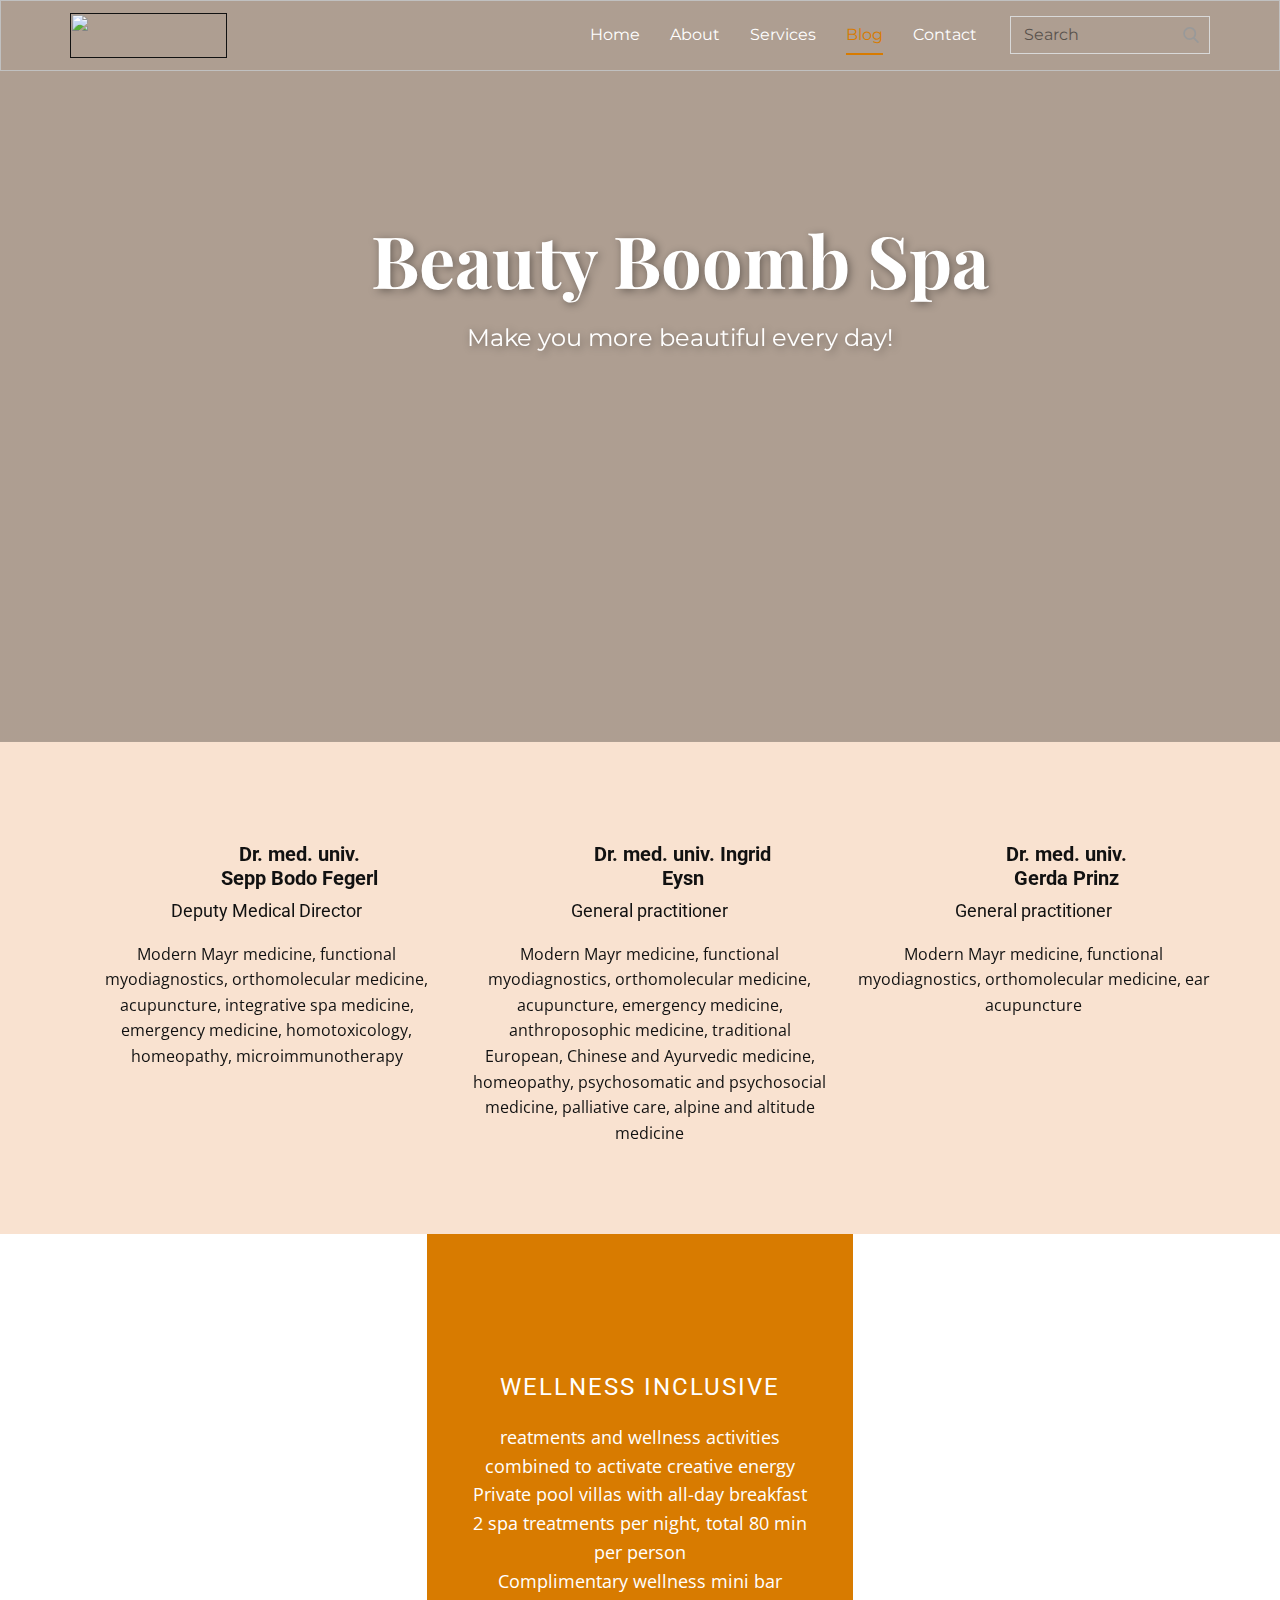
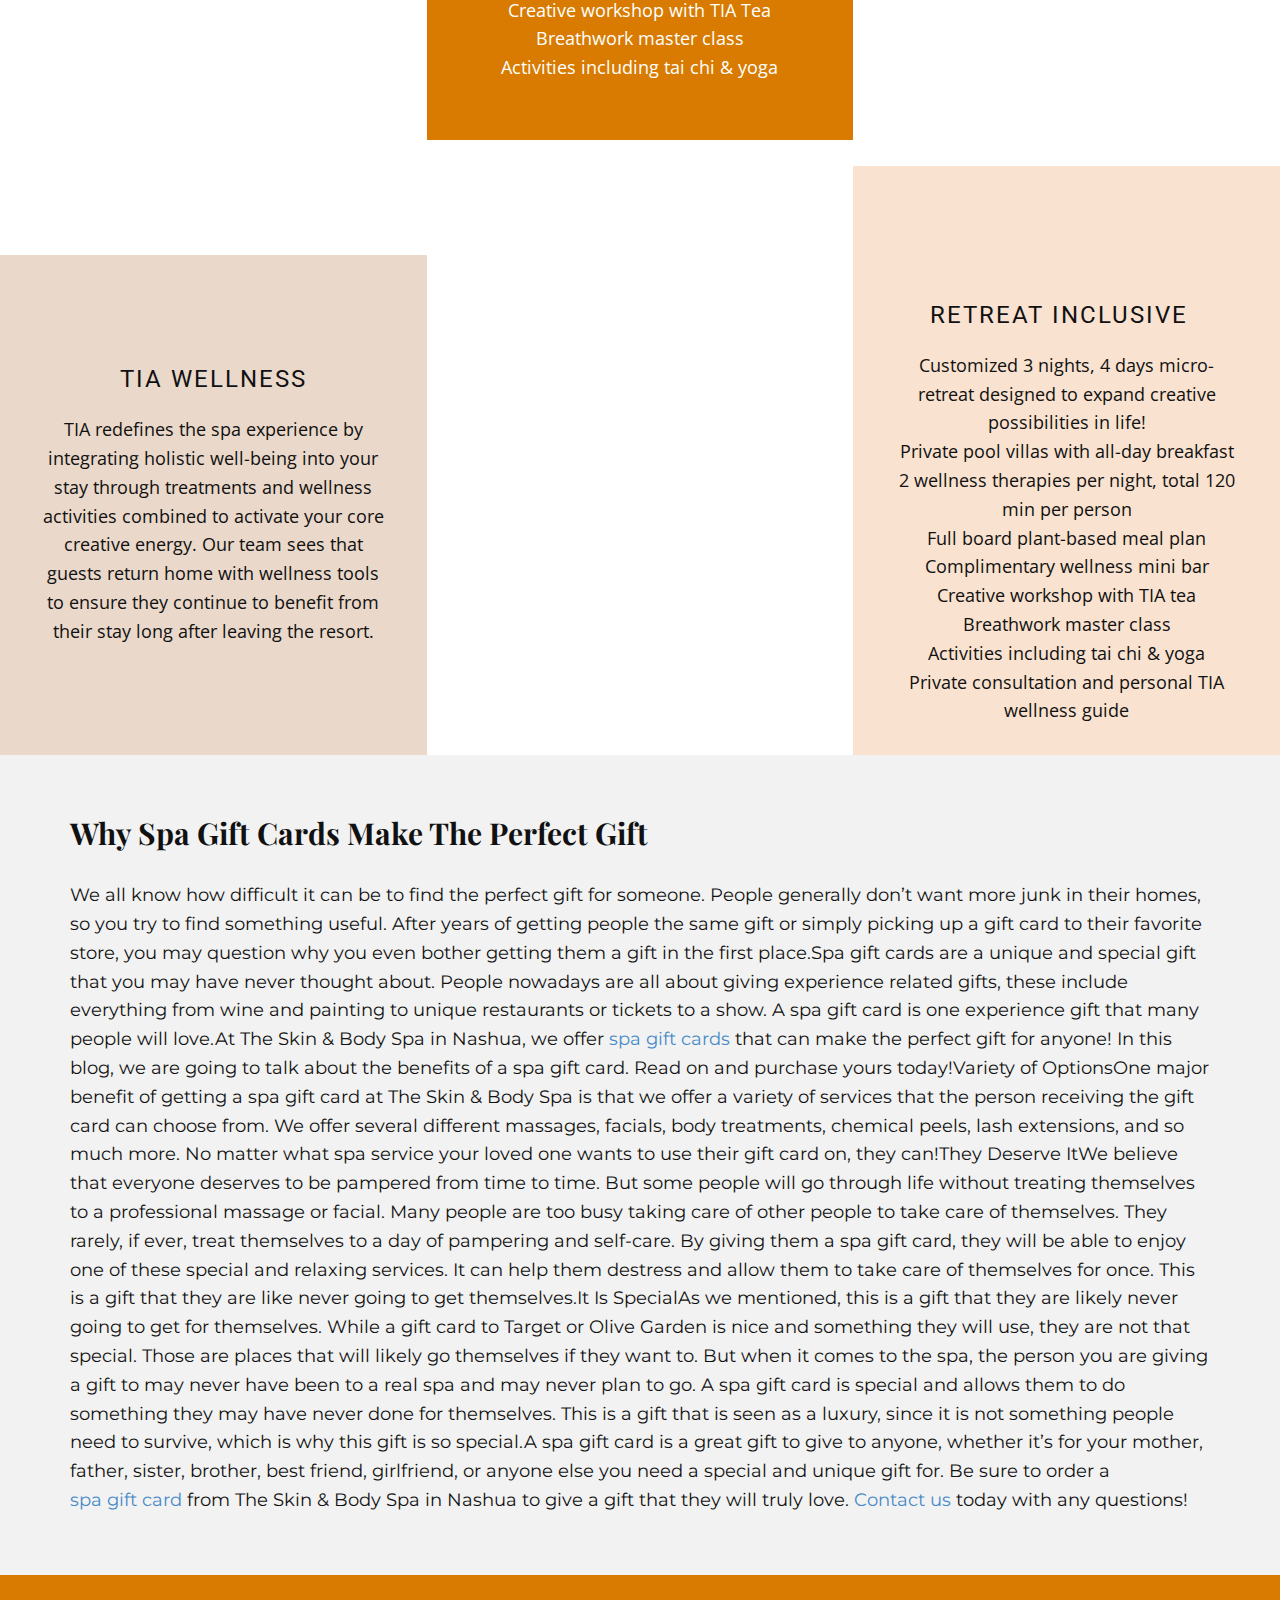
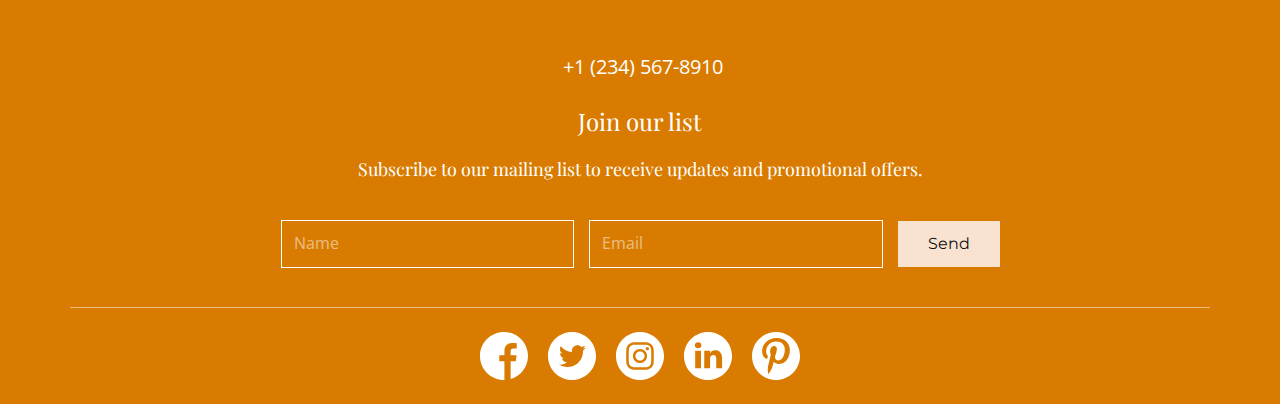
==== Blog.html @ a3a607a1 "Add files via upload" ====
<!DOCTYPE html>
<html style="font-size: 16px;">
  <head>
    <meta name="viewport" content="width=device-width, initial-scale=1.0">
    <meta charset="utf-8">
    <meta name="keywords" content="Beauty Boomb Spa, Let's Connect">
    <meta name="description" content="">
    <meta name="page_type" content="np-template-header-footer-from-plugin">
    <title>Blog</title>
    <link rel="stylesheet" href="nicepage.css" media="screen">
<link rel="stylesheet" href="Blog.css" media="screen">
    <script class="u-script" type="text/javascript" src="jquery.js" defer=""></script>
    <script class="u-script" type="text/javascript" src="nicepage.js" defer=""></script>
    <meta name="generator" content="Nicepage 3.28.7">
    <link id="u-theme-google-font" rel="stylesheet" href="https://fonts.googleapis.com/css?family=Roboto:100,100i,300,300i,400,400i,500,500i,700,700i,900,900i|Open+Sans:300,300i,400,400i,600,600i,700,700i,800,800i">
    <link id="u-page-google-font" rel="stylesheet" href="https://fonts.googleapis.com/css?family=Playfair+Display:400,400i,500,500i,600,600i,700,700i,800,800i,900,900i|Montserrat:100,100i,200,200i,300,300i,400,400i,500,500i,600,600i,700,700i,800,800i,900,900i">
    
    
    
    
    
    <script type="application/ld+json">{
		"@context": "http://schema.org",
		"@type": "Organization",
		"name": "",
		"logo": "images/dd22.png",
		"sameAs": [
				"https://facebook.com",
				"https://twitter.com/name",
				"https://instagram.com/name",
				"https://linkedin.com/name",
				"https://pinterest.com/name"
		]
}</script>
    <meta name="theme-color" content="#478ac9">
    <meta name="twitter:site" content="@">
    <meta name="twitter:card" content="summary_large_image">
    <meta name="twitter:title" content="Blog">
    <meta name="twitter:description" content="">
    <meta property="og:title" content="Blog">
    <meta property="og:type" content="website">
  </head>
  <body class="u-body u-overlap"><header class="u-align-center-xs u-border-1 u-border-grey-25 u-clearfix u-header u-header" id="sec-74ef"><div class="u-clearfix u-sheet u-sheet-1">
        <a href="" class="u-image u-logo u-image-1" data-image-width="1600" data-image-height="476">
          <img src="images/dd22.png" class="u-logo-image u-logo-image-1">
        </a>
        <form action="#" method="get" class="u-border-1 u-border-grey-15 u-search u-search-right u-search-1">
          <button class="u-search-button" type="submit">
            <span class="u-search-icon u-spacing-10 u-text-grey-40">
              <svg class="u-svg-link" preserveAspectRatio="xMidYMin slice" viewBox="0 0 56.966 56.966" style=""><use xmlns:xlink="http://www.w3.org/1999/xlink" xlink:href="#svg-b04b"></use></svg>
              <svg xmlns="http://www.w3.org/2000/svg" xmlns:xlink="http://www.w3.org/1999/xlink" version="1.1" id="svg-b04b" x="0px" y="0px" viewBox="0 0 56.966 56.966" style="enable-background:new 0 0 56.966 56.966;" xml:space="preserve" class="u-svg-content"><path d="M55.146,51.887L41.588,37.786c3.486-4.144,5.396-9.358,5.396-14.786c0-12.682-10.318-23-23-23s-23,10.318-23,23  s10.318,23,23,23c4.761,0,9.298-1.436,13.177-4.162l13.661,14.208c0.571,0.593,1.339,0.92,2.162,0.92  c0.779,0,1.518-0.297,2.079-0.837C56.255,54.982,56.293,53.08,55.146,51.887z M23.984,6c9.374,0,17,7.626,17,17s-7.626,17-17,17  s-17-7.626-17-17S14.61,6,23.984,6z"></path><g></g><g></g><g></g><g></g><g></g><g></g><g></g><g></g><g></g><g></g><g></g><g></g><g></g><g></g><g></g></svg>
            </span>
          </button>
          <input class="u-custom-font u-font-montserrat u-search-input" type="search" name="search" value="" placeholder="Search">
        </form>
        <nav class="u-align-left u-menu u-menu-dropdown u-nav-spacing-25 u-offcanvas u-menu-1">
          <div class="menu-collapse u-custom-font u-font-montserrat">
            <a class="u-button-style u-nav-link" href="#" style="padding: 4px 0px; font-size: calc(1em + 8px);">
              <svg class="u-svg-link" preserveAspectRatio="xMidYMin slice" viewBox="0 0 302 302" style=""><use xmlns:xlink="http://www.w3.org/1999/xlink" xlink:href="#svg-7b92"></use></svg>
              <svg xmlns="http://www.w3.org/2000/svg" xmlns:xlink="http://www.w3.org/1999/xlink" version="1.1" id="svg-7b92" x="0px" y="0px" viewBox="0 0 302 302" style="enable-background:new 0 0 302 302;" xml:space="preserve" class="u-svg-content"><g><rect y="36" width="302" height="30"></rect><rect y="236" width="302" height="30"></rect><rect y="136" width="302" height="30"></rect>
</g><g></g><g></g><g></g><g></g><g></g><g></g><g></g><g></g><g></g><g></g><g></g><g></g><g></g><g></g><g></g></svg>
            </a>
          </div>
          <div class="u-custom-menu u-nav-container">
            <ul class="u-custom-font u-font-montserrat u-nav u-spacing-30 u-unstyled u-nav-1"><li class="u-nav-item"><a class="u-border-2 u-border-active-custom-color-4 u-border-hover-custom-color-4 u-border-no-left u-border-no-right u-border-no-top u-button-style u-nav-link u-text-active-custom-color-4 u-text-body-alt-color u-text-hover-custom-color-2" href="Page-1.html" style="padding: 10px 0px;">Home</a>
</li><li class="u-nav-item"><a class="u-border-2 u-border-active-custom-color-4 u-border-hover-custom-color-4 u-border-no-left u-border-no-right u-border-no-top u-button-style u-nav-link u-text-active-custom-color-4 u-text-body-alt-color u-text-hover-custom-color-2" href="About.html" style="padding: 10px 0px;">About</a>
</li><li class="u-nav-item"><a class="u-border-2 u-border-active-custom-color-4 u-border-hover-custom-color-4 u-border-no-left u-border-no-right u-border-no-top u-button-style u-nav-link u-text-active-custom-color-4 u-text-body-alt-color u-text-hover-custom-color-2" style="padding: 10px 0px;">Services</a><div class="u-nav-popup"><ul class="u-h-spacing-20 u-nav u-unstyled u-v-spacing-10 u-nav-2"><li class="u-nav-item"><a class="u-button-style u-nav-link u-white" href="Facial-care.html">Facial Care</a>
</li><li class="u-nav-item"><a class="u-button-style u-nav-link u-white" href="Body-treatment.html">Body Care</a>
</li></ul>
</div>
</li><li class="u-nav-item"><a class="u-border-2 u-border-active-custom-color-4 u-border-hover-custom-color-4 u-border-no-left u-border-no-right u-border-no-top u-button-style u-nav-link u-text-active-custom-color-4 u-text-body-alt-color u-text-hover-custom-color-2" href="Blog.html" style="padding: 10px 0px;">Blog</a>
</li><li class="u-nav-item"><a class="u-border-2 u-border-active-custom-color-4 u-border-hover-custom-color-4 u-border-no-left u-border-no-right u-border-no-top u-button-style u-nav-link u-text-active-custom-color-4 u-text-body-alt-color u-text-hover-custom-color-2" href="Contact.html"style="padding: 10px 0px;">Contact</a>
</li></ul>
          </div>
          <div class="u-custom-menu u-nav-container-collapse">
            <div class="u-align-center u-black u-container-style u-inner-container-layout u-opacity u-opacity-95 u-sidenav">
              <div class="u-inner-container-layout u-sidenav-overflow">
                <div class="u-menu-close"></div>
                <ul class="u-align-center u-nav u-popupmenu-items u-unstyled u-nav-3"><li class="u-nav-item"><a class="u-button-style u-nav-link" href="Page-1.html" style="padding: 10px 0px;">Home</a>
</li><li class="u-nav-item"><a class="u-button-style u-nav-link" href="About.html" style="padding: 10px 0px;">About</a>
</li><li class="u-nav-item"><a class="u-button-style u-nav-link" style="padding: 10px 0px;">Services</a><div class="u-nav-popup"><ul class="u-h-spacing-20 u-nav u-unstyled u-v-spacing-10 u-nav-4"><li class="u-nav-item"><a class="u-button-style u-nav-link" href="Facial-care.html">Facial Care</a>
</li><li class="u-nav-item"><a class="u-button-style u-nav-link" href="Body-treatment.html">Body Care</a>
</li></ul>
</div>
</li><li class="u-nav-item"><a class="u-button-style u-nav-link" href="Blog.html" style="padding: 10px 0px;">Blog</a>
</li><li class="u-nav-item"><a class="u-button-style u-nav-link" style="padding: 10px 0px;">Contact</a>
</li></ul>
              </div>
            </div>
            <div class="u-black u-menu-overlay u-opacity u-opacity-70"></div>
          </div>
        </nav>
      </div></header>
    <section class="u-align-left u-clearfix u-custom-color-5 u-section-1" id="carousel_87ab">
      <div class="u-container-style u-expanded-width u-group u-image u-shading u-image-1" data-image-width="1600" data-image-height="1067">
        <div class="u-container-layout u-valign-middle-md u-container-layout-1">
          <h2 class="u-align-center u-custom-font u-font-playfair-display u-text u-text-default u-text-1" data-animation-name="fadeIn" data-animation-duration="1000" data-animation-delay="0" data-animation-direction="Down"> Beauty Boomb Spa</h2>
          <p class="u-align-center u-custom-font u-font-montserrat u-text u-text-default-lg u-text-default-md u-text-default-xl u-text-2" data-animation-name="fadeIn" data-animation-duration="1000" data-animation-delay="0"> Make you more beautiful every day!</p>
          <div class="u-list u-list-1">
            <div class="u-repeater u-repeater-1">
              <div class="u-align-center u-container-style u-custom-item u-list-item u-repeater-item u-shape-rectangle u-list-item-1" data-animation-name="fadeIn" data-animation-duration="1000" data-animation-delay="0" data-animation-direction="Down">
                <div class="u-container-layout u-similar-container u-container-layout-2">
                  <div alt="" class="u-image u-image-circle u-image-2" data-image-width="480" data-image-height="480"></div>
                  <h5 class="u-text u-text-body-color u-text-3"> Dr. med. univ.<br>Sepp Bodo Fegerl
                  </h5>
                  <h6 class="u-text u-text-body-color u-text-default u-text-4"> Deputy Medical Director</h6>
                  <p class="u-text u-text-body-color u-text-default-lg u-text-default-md u-text-default-xl u-text-5"> Modern Mayr medicine, functional myodiagnostics, orthomolecular medicine, acupuncture, integrative spa medicine, emergency medicine, homotoxicology, homeopathy, microimmunotherapy</p>
                </div>
              </div>
              <div class="u-align-center u-container-style u-custom-item u-list-item u-repeater-item u-list-item-2" data-animation-name="fadeIn" data-animation-duration="1000" data-animation-delay="0" data-animation-direction="Down">
                <div class="u-container-layout u-similar-container u-container-layout-3">
                  <div alt="" class="u-image u-image-circle u-image-3" data-image-width="480" data-image-height="480"></div>
                  <h5 class="u-text u-text-body-color u-text-6"> Dr. med. univ. Ingrid Eysn</h5>
                  <h6 class="u-text u-text-body-color u-text-default u-text-7"> General practitioner</h6>
                  <p class="u-text u-text-body-color u-text-default-lg u-text-default-md u-text-default-xl u-text-8"> Modern Mayr medicine, functional myodiagnostics, orthomolecular medicine, acupuncture, emergency medicine, anthroposophic medicine, traditional European, Chinese and Ayurvedic medicine, homeopathy, psychosomatic and psychosocial medicine, palliative care, alpine and altitude medicine</p>
                </div>
              </div>
              <div class="u-align-center u-container-style u-custom-item u-list-item u-repeater-item u-list-item-3" data-animation-name="fadeIn" data-animation-duration="1000" data-animation-delay="0" data-animation-direction="Down">
                <div class="u-container-layout u-similar-container u-container-layout-4">
                  <div alt="" class="u-image u-image-circle u-image-4" data-image-width="720" data-image-height="1080"></div>
                  <h5 class="u-text u-text-body-color u-text-9"> Dr.&nbsp;med.&nbsp;univ.<br>Gerda Prinz
                  </h5>
                  <h6 class="u-text u-text-body-color u-text-default u-text-10"> General practitioner</h6>
                  <p class="u-text u-text-body-color u-text-default-lg u-text-default-md u-text-default-xl u-text-11"> Modern Mayr medicine, functional myodiagnostics, orthomolecular medicine, ear acupuncture</p>
                </div>
              </div>
            </div>
          </div>
        </div>
      </div>
    </section>
    <section class="u-align-center u-clearfix u-valign-middle u-section-2" id="carousel_fb6f">
      <div class="u-clearfix u-expanded-width u-gutter-0 u-layout-wrap u-layout-wrap-1">
        <div class="u-gutter-0 u-layout">
          <div class="u-layout-row">
            <div class="u-size-20 u-size-30-md">
              <div class="u-layout-col">
                <div class="u-container-style u-image u-layout-cell u-left-cell u-size-20 u-image-1" data-image-width="1067" data-image-height="1600" data-animation-name="fadeIn" data-animation-duration="1000" data-animation-delay="0" data-animation-direction="">
                  <div class="u-container-layout u-valign-bottom u-container-layout-1"></div>
                </div>
                <div class="u-align-center u-container-style u-custom-color-2 u-layout-cell u-left-cell u-size-40 u-layout-cell-2">
                  <div class="u-container-layout u-valign-middle u-container-layout-2">
                    <h4 class="u-text u-text-default u-text-1"> TIA WELLNESS</h4>
                    <p class="u-text u-text-2"> TIA redefines the spa experience by integrating holistic well-being into your stay through treatments and wellness activities combined to activate your core creative energy. Our team sees that guests return home with wellness tools to ensure they continue to benefit from their stay long after leaving the resort.</p>
                  </div>
                </div>
              </div>
            </div>
            <div class="u-size-20 u-size-30-md">
              <div class="u-layout-col">
                <div class="u-align-center u-container-style u-custom-color-4 u-layout-cell u-size-40 u-layout-cell-3">
                  <div class="u-container-layout u-container-layout-3">
                    <h4 class="u-text u-text-default u-text-3"> WELLNESS INCLUSIVE</h4>
                    <p class="u-text u-text-4"> reatments and wellness activities combined to activate creative energy<br>Private pool villas with all-day breakfast<br>2 spa treatments per night, total 80 min per person<br>Complimentary wellness mini bar<br>Creative workshop with TIA Tea<br>Breathwork master class<br>Activities including tai chi &amp; yoga
                    </p>
                  </div>
                </div>
                <div class="u-container-style u-image u-layout-cell u-size-20 u-image-2" data-image-width="1067" data-image-height="1600" data-animation-name="fadeIn" data-animation-duration="1000" data-animation-delay="0">
                  <div class="u-container-layout u-container-layout-4"></div>
                </div>
              </div>
            </div>
            <div class="u-size-20 u-size-60-md">
              <div class="u-layout-col">
                <div class="u-container-style u-image u-layout-cell u-right-cell u-size-20 u-image-3" data-image-width="1067" data-image-height="1600" data-animation-name="fadeIn" data-animation-duration="1000" data-animation-delay="0">
                  <div class="u-container-layout u-container-layout-5"></div>
                </div>
                <div class="u-align-center u-container-style u-custom-color-5 u-layout-cell u-right-cell u-size-40 u-layout-cell-6">
                  <div class="u-container-layout u-container-layout-6">
                    <h4 class="u-text u-text-default u-text-5"> RETREAT INCLUSIVE</h4>
                    <p class="u-text u-text-6"> Customized 3 nights, 4 days micro-retreat designed to expand creative possibilities in life!<br>Private pool villas with all-day breakfast<br>2 wellness therapies per night, total 120 min per person<br>Full board plant-based meal plan<br>Complimentary wellness mini bar<br>Creative workshop with TIA tea<br>Breathwork master class<br>Activities including tai chi &amp; yoga<br>Private consultation and personal TIA wellness guide
                    </p>
                  </div>
                </div>
              </div>
            </div>
          </div>
        </div>
      </div>
    </section>
    <section class="u-clearfix u-grey-5 u-section-3" id="sec-038e">
      <div class="u-clearfix u-sheet u-sheet-1">
        <h3 class="u-custom-font u-font-playfair-display u-text u-text-1"> Why Spa Gift Cards Make The Perfect Gift</h3>
        <p class="u-custom-font u-font-montserrat u-text u-text-2"> We all know how difficult it can be to find the perfect gift for someone. People generally don’t want more junk in their homes, so you try to find something useful. After years of getting people the same gift or simply picking up a gift card to their favorite store, you may question why you even bother getting them a gift in the first place.Spa gift cards are a unique and special gift that you may have never thought about. People nowadays are all about giving experience related gifts, these include everything from wine and painting to unique restaurants or tickets to a show. A spa gift card is one experience gift that many people will love.At The Skin &amp; Body Spa in Nashua, we offer&nbsp;<a href="https://www.theskinandbodyspa.com/spa-gift-cards/" class="u-active-none u-border-none u-btn u-button-style u-hover-none u-none u-text-palette-1-base u-btn-1">spa gift cards</a>&nbsp;that can make the perfect gift for anyone! In this blog, we are going to talk about the benefits of a spa gift card. Read on and purchase yours today!Variety of OptionsOne major benefit of getting a spa gift card at The Skin &amp; Body Spa is that we offer a variety of services that the person receiving the gift card can choose from. We offer several different massages, facials, body treatments, chemical peels, lash extensions, and so much more. No matter what spa service your loved one wants to use their gift card on, they can!They Deserve ItWe believe that everyone deserves to be pampered from time to time. But some people will go through life without treating themselves to a professional massage or facial. Many people are too busy taking care of other people to take care of themselves. They rarely, if ever, treat themselves to a day of pampering and self-care. By giving them a spa gift card, they will be able to enjoy one of these special and relaxing services. It can help them destress and allow them to take care of themselves for once. This is a gift that they are like never going to get themselves.It Is SpecialAs we mentioned, this is a gift that they are likely never going to get for themselves. While a gift card to Target or Olive Garden is nice and something they will use, they are not that special. Those are places that will likely go themselves if they want to. But when it comes to the spa, the person you are giving a gift to may never have been to a real spa and may never plan to go. A spa gift card is special and allows them to do something they may have never done for themselves. This is a gift that is seen as a luxury, since it is not something people need to survive, which is why this gift is so special.A spa gift card is a great gift to give to anyone, whether it’s for your mother, father, sister, brother, best friend, girlfriend, or anyone else you need a special and unique gift for. Be sure to order a&nbsp;<a href="https://www.theskinandbodyspa.com/spa-gift-cards/" class="u-active-none u-border-none u-btn u-button-style u-hover-none u-none u-text-palette-1-base u-btn-2">spa gift card</a>&nbsp;from The Skin &amp; Body Spa in Nashua to give a gift that they will truly love.&nbsp;<a href="https://www.theskinandbodyspa.com/contact/" class="u-active-none u-border-none u-btn u-button-style u-hover-none u-none u-text-palette-1-base u-btn-3">Contact us</a>&nbsp;today with any questions!
        </p>
      </div>
    </section>
    
    
    <footer class="u-clearfix u-custom-color-4 u-footer" id="sec-5eff"><div class="u-clearfix u-sheet u-sheet-1">
        <a href="" class="u-active-none u-btn u-btn-rectangle u-button-style u-hover-none u-none u-radius-0 u-text-body-alt-color u-btn-1"> &nbsp;+1 (234) 567-8910</a>
        <h4 class="u-custom-font u-font-playfair-display u-text u-text-default u-text-1">Join our list</h4>
        <h6 class="u-custom-font u-font-playfair-display u-text u-text-default u-text-2"> Subscribe to our mailing list to receive updates and promotional offers.</h6>
        <div class="u-form u-form-1">
          <form action="#" method="POST" class="u-clearfix u-form-horizontal u-form-spacing-15 u-inner-form" style="padding: 15px" source="custom">
            <div class="u-form-group u-form-name">
              <label for="name-558c" class="u-form-control-hidden u-label">Name</label>
              <input type="text" placeholder="Name" id="name-558c" name="name" class="u-border-1 u-border-white u-input u-input-rectangle" required="">
            </div>
            <div class="u-form-email u-form-group">
              <label for="email-558c" class="u-form-control-hidden u-label">Email</label>
              <input type="email" placeholder="Email" id="email-558c" name="email" class="u-border-1 u-border-white u-input u-input-rectangle" required="">
            </div>
            <div class="u-form-group u-form-submit">
              <a href="#" class="u-border-none u-btn u-btn-submit u-button-style u-custom-color-5 u-custom-font u-font-montserrat u-hover-white u-btn-2">Send</a>
              <input type="submit" value="submit" class="u-form-control-hidden">
            </div>
            <div class="u-form-send-message u-form-send-success">Thank you! Your message has been sent.</div>
            <div class="u-form-send-error u-form-send-message">Unable to send your message. Please fix errors then try again.</div>
            <input type="hidden" value="" name="recaptchaResponse">
          </form>
        </div>
        <div class="u-border-1 u-border-white u-expanded-width u-line u-line-horizontal u-opacity u-opacity-50 u-line-1"></div>
        <div class="u-social-icons u-spacing-20 u-social-icons-1">
          <a class="u-social-url" title="facebook" target="_blank" href="https://facebook.com"><span class="u-icon u-social-facebook u-social-icon u-text-white"><svg class="u-svg-link" preserveAspectRatio="xMidYMin slice" viewBox="0 0 512 512" style=""><use xmlns:xlink="http://www.w3.org/1999/xlink" xlink:href="#svg-5e9f"></use></svg><svg class="u-svg-content" viewBox="0 0 512 512" id="svg-5e9f"><path d="m512 256c0-141.4-114.6-256-256-256s-256 114.6-256 256 114.6 256 256 256c1.5 0 3 0 4.5-.1v-199.2h-55v-64.1h55v-47.2c0-54.7 33.4-84.5 82.2-84.5 23.4 0 43.5 1.7 49.3 2.5v57.2h-33.6c-26.5 0-31.7 12.6-31.7 31.1v40.8h63.5l-8.3 64.1h-55.2v189.5c107-30.7 185.3-129.2 185.3-246.1z"></path></svg></span>
          </a>
          <a class="u-social-url" title="twitter" target="_blank" href="https://twitter.com/name"><span class="u-icon u-social-icon u-social-twitter u-text-white"><svg class="u-svg-link" preserveAspectRatio="xMidYMin slice" viewBox="0 0 512 512" style=""><use xmlns:xlink="http://www.w3.org/1999/xlink" xlink:href="#svg-9173"></use></svg><svg class="u-svg-content" viewBox="0 0 512 512" id="svg-9173"><path d="m256 0c-141.363281 0-256 114.636719-256 256s114.636719 256 256 256 256-114.636719 256-256-114.636719-256-256-256zm116.886719 199.601562c.113281 2.519532.167969 5.050782.167969 7.59375 0 77.644532-59.101563 167.179688-167.183594 167.183594h.003906-.003906c-33.183594 0-64.0625-9.726562-90.066406-26.394531 4.597656.542969 9.277343.8125 14.015624.8125 27.53125 0 52.867188-9.390625 72.980469-25.152344-25.722656-.476562-47.410156-17.464843-54.894531-40.8125 3.582031.6875 7.265625 1.0625 11.042969 1.0625 5.363281 0 10.558593-.722656 15.496093-2.070312-26.886718-5.382813-47.140624-29.144531-47.140624-57.597657 0-.265624 0-.503906.007812-.75 7.917969 4.402344 16.972656 7.050782 26.613281 7.347657-15.777343-10.527344-26.148437-28.523438-26.148437-48.910157 0-10.765624 2.910156-20.851562 7.957031-29.535156 28.976563 35.554688 72.28125 58.9375 121.117187 61.394532-1.007812-4.304688-1.527343-8.789063-1.527343-13.398438 0-32.4375 26.316406-58.753906 58.765625-58.753906 16.902344 0 32.167968 7.144531 42.890625 18.566406 13.386719-2.640625 25.957031-7.53125 37.3125-14.261719-4.394531 13.714844-13.707031 25.222657-25.839844 32.5 11.886719-1.421875 23.214844-4.574219 33.742187-9.253906-7.863281 11.785156-17.835937 22.136719-29.308593 30.429687zm0 0"></path></svg></span>
          </a>
          <a class="u-social-url" title="instagram" target="_blank" href="https://instagram.com/name"><span class="u-icon u-social-icon u-social-instagram u-text-white"><svg class="u-svg-link" preserveAspectRatio="xMidYMin slice" viewBox="0 0 512 512" style=""><use xmlns:xlink="http://www.w3.org/1999/xlink" xlink:href="#svg-ddc9"></use></svg><svg class="u-svg-content" viewBox="0 0 512 512" id="svg-ddc9"><path d="m305 256c0 27.0625-21.9375 49-49 49s-49-21.9375-49-49 21.9375-49 49-49 49 21.9375 49 49zm0 0"></path><path d="m370.59375 169.304688c-2.355469-6.382813-6.113281-12.160157-10.996094-16.902344-4.742187-4.882813-10.515625-8.640625-16.902344-10.996094-5.179687-2.011719-12.960937-4.40625-27.292968-5.058594-15.503906-.707031-20.152344-.859375-59.402344-.859375-39.253906 0-43.902344.148438-59.402344.855469-14.332031.65625-22.117187 3.050781-27.292968 5.0625-6.386719 2.355469-12.164063 6.113281-16.902344 10.996094-4.882813 4.742187-8.640625 10.515625-11 16.902344-2.011719 5.179687-4.40625 12.964843-5.058594 27.296874-.707031 15.5-.859375 20.148438-.859375 59.402344 0 39.25.152344 43.898438.859375 59.402344.652344 14.332031 3.046875 22.113281 5.058594 27.292969 2.359375 6.386719 6.113281 12.160156 10.996094 16.902343 4.742187 4.882813 10.515624 8.640626 16.902343 10.996094 5.179688 2.015625 12.964844 4.410156 27.296875 5.0625 15.5.707032 20.144532.855469 59.398438.855469 39.257812 0 43.90625-.148437 59.402344-.855469 14.332031-.652344 22.117187-3.046875 27.296874-5.0625 12.820313-4.945312 22.953126-15.078125 27.898438-27.898437 2.011719-5.179688 4.40625-12.960938 5.0625-27.292969.707031-15.503906.855469-20.152344.855469-59.402344 0-39.253906-.148438-43.902344-.855469-59.402344-.652344-14.332031-3.046875-22.117187-5.0625-27.296874zm-114.59375 162.179687c-41.691406 0-75.488281-33.792969-75.488281-75.484375s33.796875-75.484375 75.488281-75.484375c41.6875 0 75.484375 33.792969 75.484375 75.484375s-33.796875 75.484375-75.484375 75.484375zm78.46875-136.3125c-9.742188 0-17.640625-7.898437-17.640625-17.640625s7.898437-17.640625 17.640625-17.640625 17.640625 7.898437 17.640625 17.640625c-.003906 9.742188-7.898437 17.640625-17.640625 17.640625zm0 0"></path><path d="m256 0c-141.363281 0-256 114.636719-256 256s114.636719 256 256 256 256-114.636719 256-256-114.636719-256-256-256zm146.113281 316.605469c-.710937 15.648437-3.199219 26.332031-6.832031 35.683593-7.636719 19.746094-23.246094 35.355469-42.992188 42.992188-9.347656 3.632812-20.035156 6.117188-35.679687 6.832031-15.675781.714844-20.683594.886719-60.605469.886719-39.925781 0-44.929687-.171875-60.609375-.886719-15.644531-.714843-26.332031-3.199219-35.679687-6.832031-9.8125-3.691406-18.695313-9.476562-26.039063-16.957031-7.476562-7.339844-13.261719-16.226563-16.953125-26.035157-3.632812-9.347656-6.121094-20.035156-6.832031-35.679687-.722656-15.679687-.890625-20.6875-.890625-60.609375s.167969-44.929688.886719-60.605469c.710937-15.648437 3.195312-26.332031 6.828125-35.683593 3.691406-9.808594 9.480468-18.695313 16.960937-26.035157 7.339844-7.480469 16.226563-13.265625 26.035157-16.957031 9.351562-3.632812 20.035156-6.117188 35.683593-6.832031 15.675781-.714844 20.683594-.886719 60.605469-.886719s44.929688.171875 60.605469.890625c15.648437.710937 26.332031 3.195313 35.683593 6.824219 9.808594 3.691406 18.695313 9.480468 26.039063 16.960937 7.476563 7.34375 13.265625 16.226563 16.953125 26.035157 3.636719 9.351562 6.121094 20.035156 6.835938 35.683593.714843 15.675781.882812 20.683594.882812 60.605469s-.167969 44.929688-.886719 60.605469zm0 0"></path></svg></span>
          </a>
          <a class="u-social-url" target="_blank" title="linkedin" href="https://linkedin.com/name"><span class="u-icon u-social-custom u-social-icon u-text-white u-icon-4"><svg class="u-svg-link" preserveAspectRatio="xMidYMin slice" viewBox="0 0 512 512" style=""><use xmlns:xlink="http://www.w3.org/1999/xlink" xlink:href="#svg-2804"></use></svg><svg class="u-svg-content" viewBox="0 0 512 512" id="svg-2804"><path d="m256 0c-141.363281 0-256 114.636719-256 256s114.636719 256 256 256 256-114.636719 256-256-114.636719-256-256-256zm-74.390625 387h-62.347656v-187.574219h62.347656zm-31.171875-213.1875h-.40625c-20.921875 0-34.453125-14.402344-34.453125-32.402344 0-18.40625 13.945313-32.410156 35.273437-32.410156 21.328126 0 34.453126 14.003906 34.859376 32.410156 0 18-13.53125 32.402344-35.273438 32.402344zm255.984375 213.1875h-62.339844v-100.347656c0-25.21875-9.027343-42.417969-31.585937-42.417969-17.222656 0-27.480469 11.601563-31.988282 22.800781-1.648437 4.007813-2.050781 9.609375-2.050781 15.214844v104.75h-62.34375s.816407-169.976562 0-187.574219h62.34375v26.558594c8.285157-12.78125 23.109375-30.960937 56.1875-30.960937 41.019531 0 71.777344 26.808593 71.777344 84.421874zm0 0"></path></svg></span>
          </a>
          <a class="u-social-url" target="_blank" title="pinterest" href="https://pinterest.com/name"><span class="u-icon u-social-custom u-social-icon u-text-white u-icon-5"><svg class="u-svg-link" preserveAspectRatio="xMidYMin slice" viewBox="0 0 97.75 97.75" style=""><use xmlns:xlink="http://www.w3.org/1999/xlink" xlink:href="#svg-251c"></use></svg><svg class="u-svg-content" viewBox="0 0 97.75 97.75" x="0px" y="0px" id="svg-251c" style="enable-background:new 0 0 97.75 97.75;"><g><path d="M48.875,0C21.883,0,0,21.882,0,48.875S21.883,97.75,48.875,97.75S97.75,75.868,97.75,48.875S75.867,0,48.875,0z    M54.499,65.109c-4.521,0-8.773-2.444-10.229-5.219c0,0-2.432,9.645-2.943,11.506c-1.813,6.58-7.146,13.162-7.561,13.701   c-0.289,0.375-0.928,0.258-0.994-0.24c-0.113-0.838-1.475-9.139,0.127-15.909c0.801-3.4,5.383-22.814,5.383-22.814   s-1.334-2.673-1.334-6.625c0-6.205,3.596-10.837,8.074-10.837c3.807,0,5.645,2.859,5.645,6.286c0,3.828-2.436,9.552-3.693,14.856   c-1.051,4.441,2.225,8.064,6.605,8.064c7.933,0,13.272-10.188,13.272-22.261c0-9.174-6.176-16.044-17.418-16.044   c-12.697,0-20.615,9.471-20.615,20.052c0,3.646,1.078,6.221,2.764,8.21c0.773,0.915,0.883,1.283,0.602,2.333   c-0.203,0.771-0.66,2.625-0.854,3.358c-0.279,1.062-1.137,1.44-2.098,1.049c-5.846-2.387-8.572-8.793-8.572-15.994   c0-11.893,10.029-26.154,29.922-26.154c15.985,0,26.506,11.566,26.506,23.984C77.089,52.839,67.956,65.109,54.499,65.109z"></path>
</g></svg></span>
          </a>
        </div>
      </div></footer>
    
  </body>
</html>
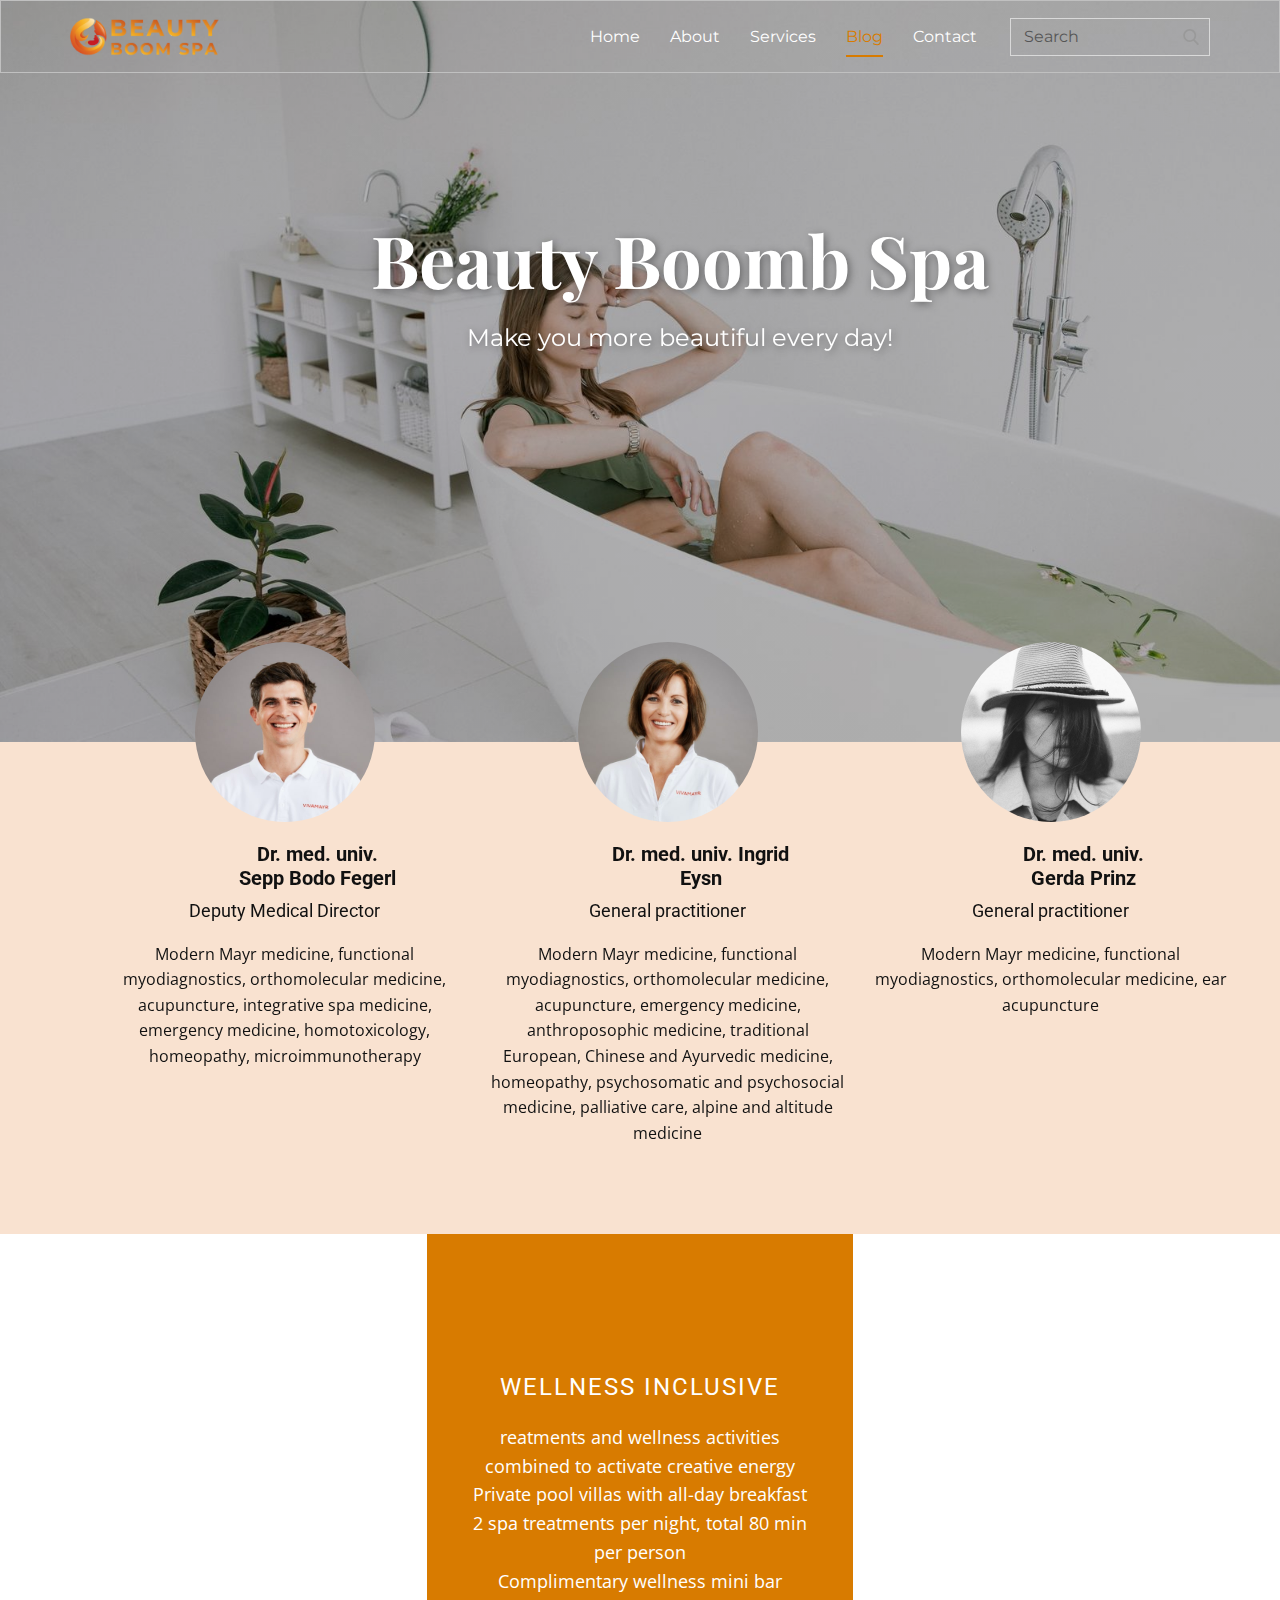
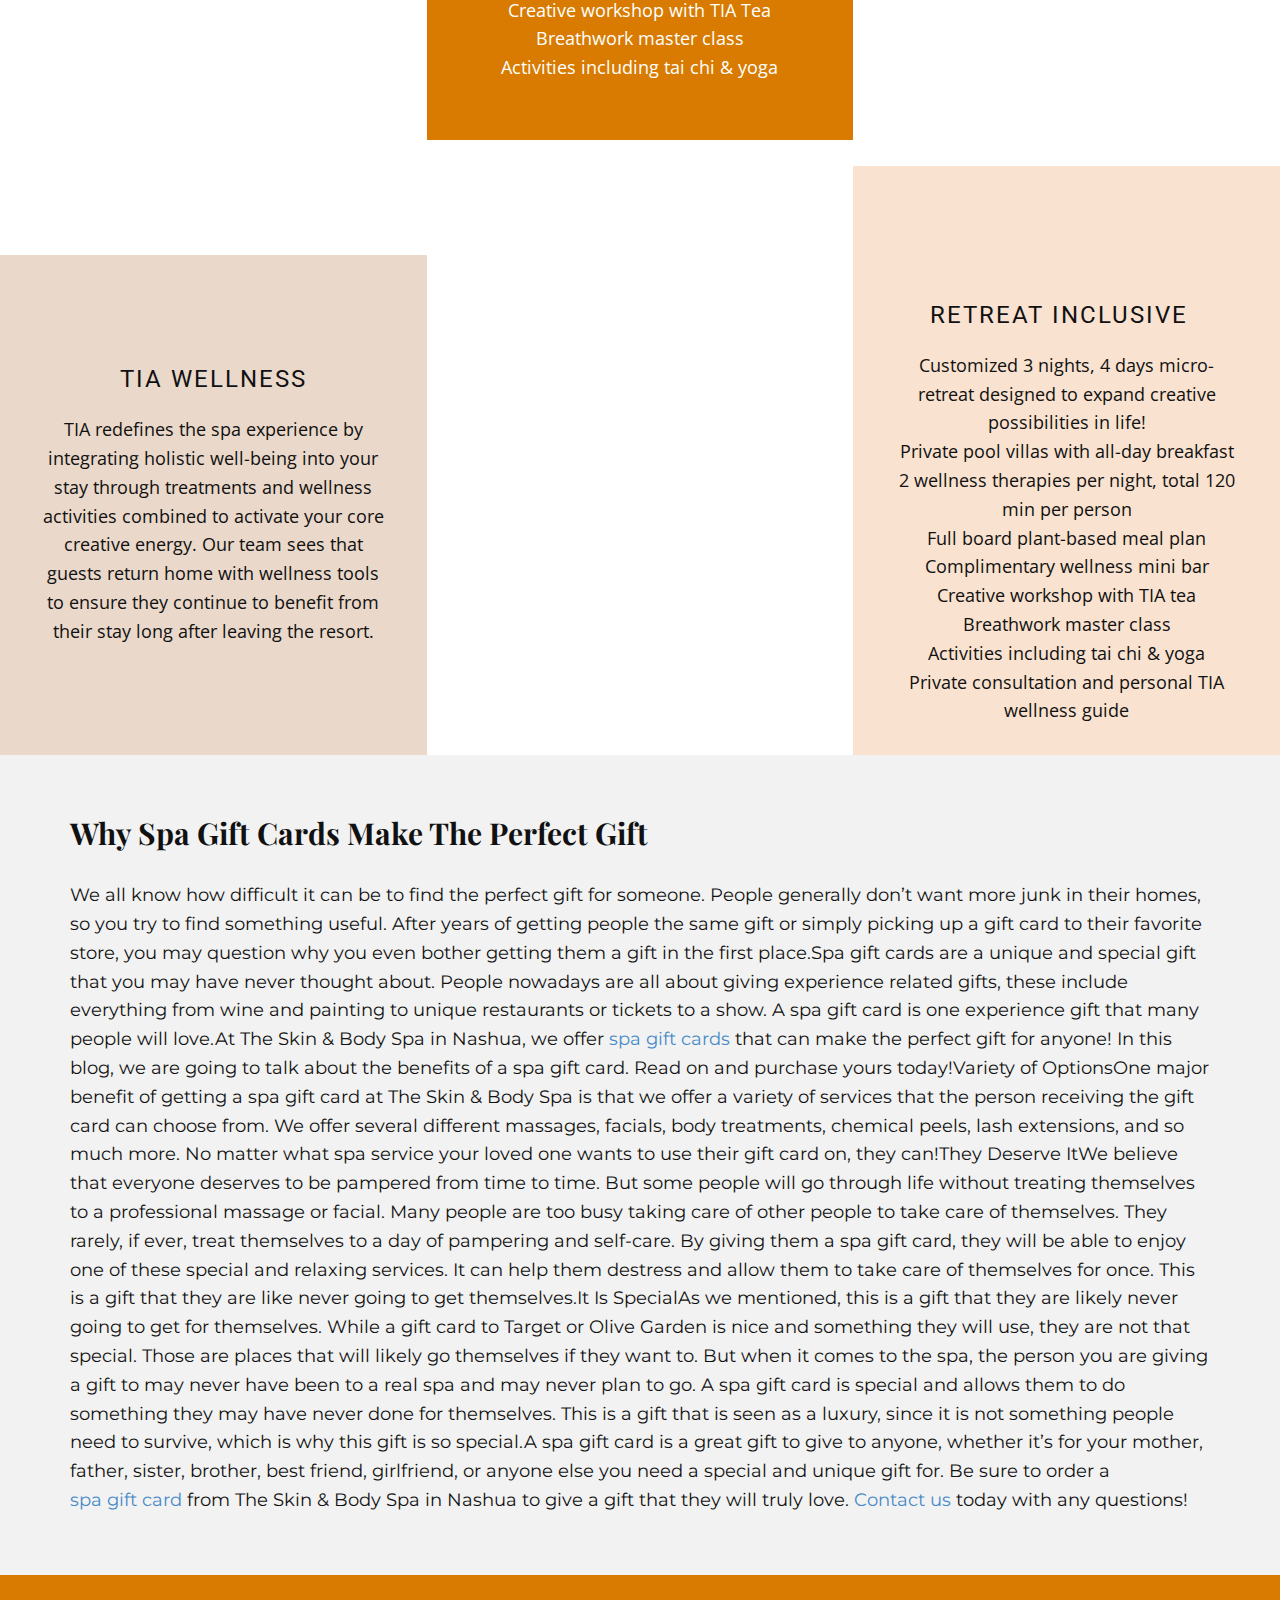
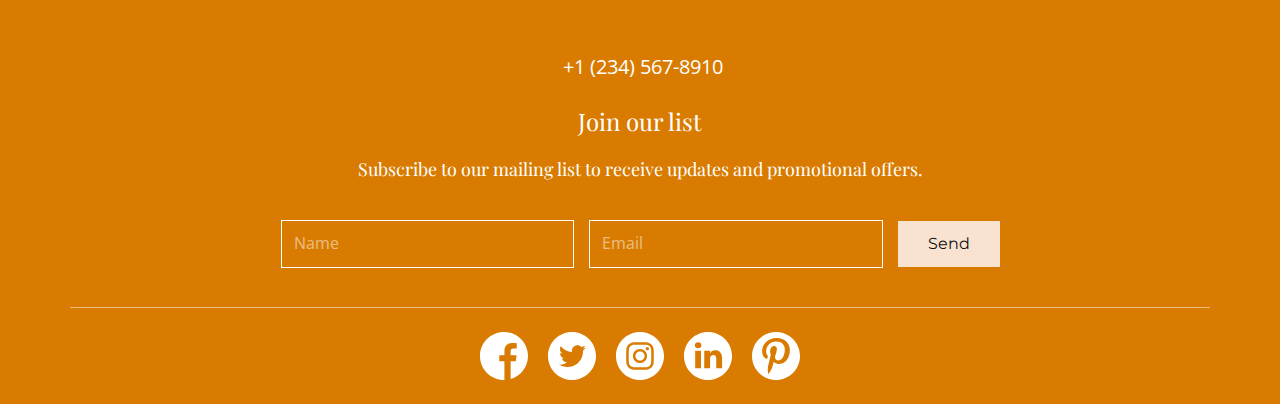
==== commit 6f3c7804: "Add files via upload" ====
--- a/Blog.html
+++ b/Blog.html
@@ -1,230 +1,232 @@
-<!DOCTYPE html>
-<html style="font-size: 16px;">
-  <head>
-    <meta name="viewport" content="width=device-width, initial-scale=1.0">
-    <meta charset="utf-8">
-    <meta name="keywords" content="Beauty Boomb Spa, Let's Connect">
-    <meta name="description" content="">
-    <meta name="page_type" content="np-template-header-footer-from-plugin">
-    <title>Blog</title>
-    <link rel="stylesheet" href="nicepage.css" media="screen">
-<link rel="stylesheet" href="Blog.css" media="screen">
-    <script class="u-script" type="text/javascript" src="jquery.js" defer=""></script>
-    <script class="u-script" type="text/javascript" src="nicepage.js" defer=""></script>
-    <meta name="generator" content="Nicepage 3.28.7">
-    <link id="u-theme-google-font" rel="stylesheet" href="https://fonts.googleapis.com/css?family=Roboto:100,100i,300,300i,400,400i,500,500i,700,700i,900,900i|Open+Sans:300,300i,400,400i,600,600i,700,700i,800,800i">
-    <link id="u-page-google-font" rel="stylesheet" href="https://fonts.googleapis.com/css?family=Playfair+Display:400,400i,500,500i,600,600i,700,700i,800,800i,900,900i|Montserrat:100,100i,200,200i,300,300i,400,400i,500,500i,600,600i,700,700i,800,800i,900,900i">
-    
-    
-    
-    
-    
-    <script type="application/ld+json">{
-		"@context": "http://schema.org",
-		"@type": "Organization",
-		"name": "",
-		"logo": "images/dd22.png",
-		"sameAs": [
-				"https://facebook.com",
-				"https://twitter.com/name",
-				"https://instagram.com/name",
-				"https://linkedin.com/name",
-				"https://pinterest.com/name"
-		]
-}</script>
-    <meta name="theme-color" content="#478ac9">
-    <meta name="twitter:site" content="@">
-    <meta name="twitter:card" content="summary_large_image">
-    <meta name="twitter:title" content="Blog">
-    <meta name="twitter:description" content="">
-    <meta property="og:title" content="Blog">
-    <meta property="og:type" content="website">
-  </head>
-  <body class="u-body u-overlap"><header class="u-align-center-xs u-border-1 u-border-grey-25 u-clearfix u-header u-header" id="sec-74ef"><div class="u-clearfix u-sheet u-sheet-1">
-        <a href="" class="u-image u-logo u-image-1" data-image-width="1600" data-image-height="476">
-          <img src="images/dd22.png" class="u-logo-image u-logo-image-1">
-        </a>
-        <form action="#" method="get" class="u-border-1 u-border-grey-15 u-search u-search-right u-search-1">
-          <button class="u-search-button" type="submit">
-            <span class="u-search-icon u-spacing-10 u-text-grey-40">
-              <svg class="u-svg-link" preserveAspectRatio="xMidYMin slice" viewBox="0 0 56.966 56.966" style=""><use xmlns:xlink="http://www.w3.org/1999/xlink" xlink:href="#svg-b04b"></use></svg>
-              <svg xmlns="http://www.w3.org/2000/svg" xmlns:xlink="http://www.w3.org/1999/xlink" version="1.1" id="svg-b04b" x="0px" y="0px" viewBox="0 0 56.966 56.966" style="enable-background:new 0 0 56.966 56.966;" xml:space="preserve" class="u-svg-content"><path d="M55.146,51.887L41.588,37.786c3.486-4.144,5.396-9.358,5.396-14.786c0-12.682-10.318-23-23-23s-23,10.318-23,23  s10.318,23,23,23c4.761,0,9.298-1.436,13.177-4.162l13.661,14.208c0.571,0.593,1.339,0.92,2.162,0.92  c0.779,0,1.518-0.297,2.079-0.837C56.255,54.982,56.293,53.08,55.146,51.887z M23.984,6c9.374,0,17,7.626,17,17s-7.626,17-17,17  s-17-7.626-17-17S14.61,6,23.984,6z"></path><g></g><g></g><g></g><g></g><g></g><g></g><g></g><g></g><g></g><g></g><g></g><g></g><g></g><g></g><g></g></svg>
-            </span>
-          </button>
-          <input class="u-custom-font u-font-montserrat u-search-input" type="search" name="search" value="" placeholder="Search">
-        </form>
-        <nav class="u-align-left u-menu u-menu-dropdown u-nav-spacing-25 u-offcanvas u-menu-1">
-          <div class="menu-collapse u-custom-font u-font-montserrat">
-            <a class="u-button-style u-nav-link" href="#" style="padding: 4px 0px; font-size: calc(1em + 8px);">
-              <svg class="u-svg-link" preserveAspectRatio="xMidYMin slice" viewBox="0 0 302 302" style=""><use xmlns:xlink="http://www.w3.org/1999/xlink" xlink:href="#svg-7b92"></use></svg>
-              <svg xmlns="http://www.w3.org/2000/svg" xmlns:xlink="http://www.w3.org/1999/xlink" version="1.1" id="svg-7b92" x="0px" y="0px" viewBox="0 0 302 302" style="enable-background:new 0 0 302 302;" xml:space="preserve" class="u-svg-content"><g><rect y="36" width="302" height="30"></rect><rect y="236" width="302" height="30"></rect><rect y="136" width="302" height="30"></rect>
-</g><g></g><g></g><g></g><g></g><g></g><g></g><g></g><g></g><g></g><g></g><g></g><g></g><g></g><g></g><g></g></svg>
-            </a>
-          </div>
-          <div class="u-custom-menu u-nav-container">
-            <ul class="u-custom-font u-font-montserrat u-nav u-spacing-30 u-unstyled u-nav-1"><li class="u-nav-item"><a class="u-border-2 u-border-active-custom-color-4 u-border-hover-custom-color-4 u-border-no-left u-border-no-right u-border-no-top u-button-style u-nav-link u-text-active-custom-color-4 u-text-body-alt-color u-text-hover-custom-color-2" href="Page-1.html" style="padding: 10px 0px;">Home</a>
-</li><li class="u-nav-item"><a class="u-border-2 u-border-active-custom-color-4 u-border-hover-custom-color-4 u-border-no-left u-border-no-right u-border-no-top u-button-style u-nav-link u-text-active-custom-color-4 u-text-body-alt-color u-text-hover-custom-color-2" href="About.html" style="padding: 10px 0px;">About</a>
-</li><li class="u-nav-item"><a class="u-border-2 u-border-active-custom-color-4 u-border-hover-custom-color-4 u-border-no-left u-border-no-right u-border-no-top u-button-style u-nav-link u-text-active-custom-color-4 u-text-body-alt-color u-text-hover-custom-color-2" style="padding: 10px 0px;">Services</a><div class="u-nav-popup"><ul class="u-h-spacing-20 u-nav u-unstyled u-v-spacing-10 u-nav-2"><li class="u-nav-item"><a class="u-button-style u-nav-link u-white" href="Facial-care.html">Facial Care</a>
-</li><li class="u-nav-item"><a class="u-button-style u-nav-link u-white" href="Body-treatment.html">Body Care</a>
-</li></ul>
-</div>
-</li><li class="u-nav-item"><a class="u-border-2 u-border-active-custom-color-4 u-border-hover-custom-color-4 u-border-no-left u-border-no-right u-border-no-top u-button-style u-nav-link u-text-active-custom-color-4 u-text-body-alt-color u-text-hover-custom-color-2" href="Blog.html" style="padding: 10px 0px;">Blog</a>
-</li><li class="u-nav-item"><a class="u-border-2 u-border-active-custom-color-4 u-border-hover-custom-color-4 u-border-no-left u-border-no-right u-border-no-top u-button-style u-nav-link u-text-active-custom-color-4 u-text-body-alt-color u-text-hover-custom-color-2" href="Contact.html"style="padding: 10px 0px;">Contact</a>
-</li></ul>
-          </div>
-          <div class="u-custom-menu u-nav-container-collapse">
-            <div class="u-align-center u-black u-container-style u-inner-container-layout u-opacity u-opacity-95 u-sidenav">
-              <div class="u-inner-container-layout u-sidenav-overflow">
-                <div class="u-menu-close"></div>
-                <ul class="u-align-center u-nav u-popupmenu-items u-unstyled u-nav-3"><li class="u-nav-item"><a class="u-button-style u-nav-link" href="Page-1.html" style="padding: 10px 0px;">Home</a>
-</li><li class="u-nav-item"><a class="u-button-style u-nav-link" href="About.html" style="padding: 10px 0px;">About</a>
-</li><li class="u-nav-item"><a class="u-button-style u-nav-link" style="padding: 10px 0px;">Services</a><div class="u-nav-popup"><ul class="u-h-spacing-20 u-nav u-unstyled u-v-spacing-10 u-nav-4"><li class="u-nav-item"><a class="u-button-style u-nav-link" href="Facial-care.html">Facial Care</a>
-</li><li class="u-nav-item"><a class="u-button-style u-nav-link" href="Body-treatment.html">Body Care</a>
-</li></ul>
-</div>
-</li><li class="u-nav-item"><a class="u-button-style u-nav-link" href="Blog.html" style="padding: 10px 0px;">Blog</a>
-</li><li class="u-nav-item"><a class="u-button-style u-nav-link" style="padding: 10px 0px;">Contact</a>
-</li></ul>
-              </div>
-            </div>
-            <div class="u-black u-menu-overlay u-opacity u-opacity-70"></div>
-          </div>
-        </nav>
-      </div></header>
-    <section class="u-align-left u-clearfix u-custom-color-5 u-section-1" id="carousel_87ab">
-      <div class="u-container-style u-expanded-width u-group u-image u-shading u-image-1" data-image-width="1600" data-image-height="1067">
-        <div class="u-container-layout u-valign-middle-md u-container-layout-1">
-          <h2 class="u-align-center u-custom-font u-font-playfair-display u-text u-text-default u-text-1" data-animation-name="fadeIn" data-animation-duration="1000" data-animation-delay="0" data-animation-direction="Down"> Beauty Boomb Spa</h2>
-          <p class="u-align-center u-custom-font u-font-montserrat u-text u-text-default-lg u-text-default-md u-text-default-xl u-text-2" data-animation-name="fadeIn" data-animation-duration="1000" data-animation-delay="0"> Make you more beautiful every day!</p>
-          <div class="u-list u-list-1">
-            <div class="u-repeater u-repeater-1">
-              <div class="u-align-center u-container-style u-custom-item u-list-item u-repeater-item u-shape-rectangle u-list-item-1" data-animation-name="fadeIn" data-animation-duration="1000" data-animation-delay="0" data-animation-direction="Down">
-                <div class="u-container-layout u-similar-container u-container-layout-2">
-                  <div alt="" class="u-image u-image-circle u-image-2" data-image-width="480" data-image-height="480"></div>
-                  <h5 class="u-text u-text-body-color u-text-3"> Dr. med. univ.<br>Sepp Bodo Fegerl
-                  </h5>
-                  <h6 class="u-text u-text-body-color u-text-default u-text-4"> Deputy Medical Director</h6>
-                  <p class="u-text u-text-body-color u-text-default-lg u-text-default-md u-text-default-xl u-text-5"> Modern Mayr medicine, functional myodiagnostics, orthomolecular medicine, acupuncture, integrative spa medicine, emergency medicine, homotoxicology, homeopathy, microimmunotherapy</p>
-                </div>
-              </div>
-              <div class="u-align-center u-container-style u-custom-item u-list-item u-repeater-item u-list-item-2" data-animation-name="fadeIn" data-animation-duration="1000" data-animation-delay="0" data-animation-direction="Down">
-                <div class="u-container-layout u-similar-container u-container-layout-3">
-                  <div alt="" class="u-image u-image-circle u-image-3" data-image-width="480" data-image-height="480"></div>
-                  <h5 class="u-text u-text-body-color u-text-6"> Dr. med. univ. Ingrid Eysn</h5>
-                  <h6 class="u-text u-text-body-color u-text-default u-text-7"> General practitioner</h6>
-                  <p class="u-text u-text-body-color u-text-default-lg u-text-default-md u-text-default-xl u-text-8"> Modern Mayr medicine, functional myodiagnostics, orthomolecular medicine, acupuncture, emergency medicine, anthroposophic medicine, traditional European, Chinese and Ayurvedic medicine, homeopathy, psychosomatic and psychosocial medicine, palliative care, alpine and altitude medicine</p>
-                </div>
-              </div>
-              <div class="u-align-center u-container-style u-custom-item u-list-item u-repeater-item u-list-item-3" data-animation-name="fadeIn" data-animation-duration="1000" data-animation-delay="0" data-animation-direction="Down">
-                <div class="u-container-layout u-similar-container u-container-layout-4">
-                  <div alt="" class="u-image u-image-circle u-image-4" data-image-width="720" data-image-height="1080"></div>
-                  <h5 class="u-text u-text-body-color u-text-9"> Dr.&nbsp;med.&nbsp;univ.<br>Gerda Prinz
-                  </h5>
-                  <h6 class="u-text u-text-body-color u-text-default u-text-10"> General practitioner</h6>
-                  <p class="u-text u-text-body-color u-text-default-lg u-text-default-md u-text-default-xl u-text-11"> Modern Mayr medicine, functional myodiagnostics, orthomolecular medicine, ear acupuncture</p>
-                </div>
-              </div>
-            </div>
-          </div>
-        </div>
-      </div>
-    </section>
-    <section class="u-align-center u-clearfix u-valign-middle u-section-2" id="carousel_fb6f">
-      <div class="u-clearfix u-expanded-width u-gutter-0 u-layout-wrap u-layout-wrap-1">
-        <div class="u-gutter-0 u-layout">
-          <div class="u-layout-row">
-            <div class="u-size-20 u-size-30-md">
-              <div class="u-layout-col">
-                <div class="u-container-style u-image u-layout-cell u-left-cell u-size-20 u-image-1" data-image-width="1067" data-image-height="1600" data-animation-name="fadeIn" data-animation-duration="1000" data-animation-delay="0" data-animation-direction="">
-                  <div class="u-container-layout u-valign-bottom u-container-layout-1"></div>
-                </div>
-                <div class="u-align-center u-container-style u-custom-color-2 u-layout-cell u-left-cell u-size-40 u-layout-cell-2">
-                  <div class="u-container-layout u-valign-middle u-container-layout-2">
-                    <h4 class="u-text u-text-default u-text-1"> TIA WELLNESS</h4>
-                    <p class="u-text u-text-2"> TIA redefines the spa experience by integrating holistic well-being into your stay through treatments and wellness activities combined to activate your core creative energy. Our team sees that guests return home with wellness tools to ensure they continue to benefit from their stay long after leaving the resort.</p>
-                  </div>
-                </div>
-              </div>
-            </div>
-            <div class="u-size-20 u-size-30-md">
-              <div class="u-layout-col">
-                <div class="u-align-center u-container-style u-custom-color-4 u-layout-cell u-size-40 u-layout-cell-3">
-                  <div class="u-container-layout u-container-layout-3">
-                    <h4 class="u-text u-text-default u-text-3"> WELLNESS INCLUSIVE</h4>
-                    <p class="u-text u-text-4"> reatments and wellness activities combined to activate creative energy<br>Private pool villas with all-day breakfast<br>2 spa treatments per night, total 80 min per person<br>Complimentary wellness mini bar<br>Creative workshop with TIA Tea<br>Breathwork master class<br>Activities including tai chi &amp; yoga
-                    </p>
-                  </div>
-                </div>
-                <div class="u-container-style u-image u-layout-cell u-size-20 u-image-2" data-image-width="1067" data-image-height="1600" data-animation-name="fadeIn" data-animation-duration="1000" data-animation-delay="0">
-                  <div class="u-container-layout u-container-layout-4"></div>
-                </div>
-              </div>
-            </div>
-            <div class="u-size-20 u-size-60-md">
-              <div class="u-layout-col">
-                <div class="u-container-style u-image u-layout-cell u-right-cell u-size-20 u-image-3" data-image-width="1067" data-image-height="1600" data-animation-name="fadeIn" data-animation-duration="1000" data-animation-delay="0">
-                  <div class="u-container-layout u-container-layout-5"></div>
-                </div>
-                <div class="u-align-center u-container-style u-custom-color-5 u-layout-cell u-right-cell u-size-40 u-layout-cell-6">
-                  <div class="u-container-layout u-container-layout-6">
-                    <h4 class="u-text u-text-default u-text-5"> RETREAT INCLUSIVE</h4>
-                    <p class="u-text u-text-6"> Customized 3 nights, 4 days micro-retreat designed to expand creative possibilities in life!<br>Private pool villas with all-day breakfast<br>2 wellness therapies per night, total 120 min per person<br>Full board plant-based meal plan<br>Complimentary wellness mini bar<br>Creative workshop with TIA tea<br>Breathwork master class<br>Activities including tai chi &amp; yoga<br>Private consultation and personal TIA wellness guide
-                    </p>
-                  </div>
-                </div>
-              </div>
-            </div>
-          </div>
-        </div>
-      </div>
-    </section>
-    <section class="u-clearfix u-grey-5 u-section-3" id="sec-038e">
-      <div class="u-clearfix u-sheet u-sheet-1">
-        <h3 class="u-custom-font u-font-playfair-display u-text u-text-1"> Why Spa Gift Cards Make The Perfect Gift</h3>
-        <p class="u-custom-font u-font-montserrat u-text u-text-2"> We all know how difficult it can be to find the perfect gift for someone. People generally don’t want more junk in their homes, so you try to find something useful. After years of getting people the same gift or simply picking up a gift card to their favorite store, you may question why you even bother getting them a gift in the first place.Spa gift cards are a unique and special gift that you may have never thought about. People nowadays are all about giving experience related gifts, these include everything from wine and painting to unique restaurants or tickets to a show. A spa gift card is one experience gift that many people will love.At The Skin &amp; Body Spa in Nashua, we offer&nbsp;<a href="https://www.theskinandbodyspa.com/spa-gift-cards/" class="u-active-none u-border-none u-btn u-button-style u-hover-none u-none u-text-palette-1-base u-btn-1">spa gift cards</a>&nbsp;that can make the perfect gift for anyone! In this blog, we are going to talk about the benefits of a spa gift card. Read on and purchase yours today!Variety of OptionsOne major benefit of getting a spa gift card at The Skin &amp; Body Spa is that we offer a variety of services that the person receiving the gift card can choose from. We offer several different massages, facials, body treatments, chemical peels, lash extensions, and so much more. No matter what spa service your loved one wants to use their gift card on, they can!They Deserve ItWe believe that everyone deserves to be pampered from time to time. But some people will go through life without treating themselves to a professional massage or facial. Many people are too busy taking care of other people to take care of themselves. They rarely, if ever, treat themselves to a day of pampering and self-care. By giving them a spa gift card, they will be able to enjoy one of these special and relaxing services. It can help them destress and allow them to take care of themselves for once. This is a gift that they are like never going to get themselves.It Is SpecialAs we mentioned, this is a gift that they are likely never going to get for themselves. While a gift card to Target or Olive Garden is nice and something they will use, they are not that special. Those are places that will likely go themselves if they want to. But when it comes to the spa, the person you are giving a gift to may never have been to a real spa and may never plan to go. A spa gift card is special and allows them to do something they may have never done for themselves. This is a gift that is seen as a luxury, since it is not something people need to survive, which is why this gift is so special.A spa gift card is a great gift to give to anyone, whether it’s for your mother, father, sister, brother, best friend, girlfriend, or anyone else you need a special and unique gift for. Be sure to order a&nbsp;<a href="https://www.theskinandbodyspa.com/spa-gift-cards/" class="u-active-none u-border-none u-btn u-button-style u-hover-none u-none u-text-palette-1-base u-btn-2">spa gift card</a>&nbsp;from The Skin &amp; Body Spa in Nashua to give a gift that they will truly love.&nbsp;<a href="https://www.theskinandbodyspa.com/contact/" class="u-active-none u-border-none u-btn u-button-style u-hover-none u-none u-text-palette-1-base u-btn-3">Contact us</a>&nbsp;today with any questions!
-        </p>
-      </div>
-    </section>
-    
-    
-    <footer class="u-clearfix u-custom-color-4 u-footer" id="sec-5eff"><div class="u-clearfix u-sheet u-sheet-1">
-        <a href="" class="u-active-none u-btn u-btn-rectangle u-button-style u-hover-none u-none u-radius-0 u-text-body-alt-color u-btn-1"> &nbsp;+1 (234) 567-8910</a>
-        <h4 class="u-custom-font u-font-playfair-display u-text u-text-default u-text-1">Join our list</h4>
-        <h6 class="u-custom-font u-font-playfair-display u-text u-text-default u-text-2"> Subscribe to our mailing list to receive updates and promotional offers.</h6>
-        <div class="u-form u-form-1">
-          <form action="#" method="POST" class="u-clearfix u-form-horizontal u-form-spacing-15 u-inner-form" style="padding: 15px" source="custom">
-            <div class="u-form-group u-form-name">
-              <label for="name-558c" class="u-form-control-hidden u-label">Name</label>
-              <input type="text" placeholder="Name" id="name-558c" name="name" class="u-border-1 u-border-white u-input u-input-rectangle" required="">
-            </div>
-            <div class="u-form-email u-form-group">
-              <label for="email-558c" class="u-form-control-hidden u-label">Email</label>
-              <input type="email" placeholder="Email" id="email-558c" name="email" class="u-border-1 u-border-white u-input u-input-rectangle" required="">
-            </div>
-            <div class="u-form-group u-form-submit">
-              <a href="#" class="u-border-none u-btn u-btn-submit u-button-style u-custom-color-5 u-custom-font u-font-montserrat u-hover-white u-btn-2">Send</a>
-              <input type="submit" value="submit" class="u-form-control-hidden">
-            </div>
-            <div class="u-form-send-message u-form-send-success">Thank you! Your message has been sent.</div>
-            <div class="u-form-send-error u-form-send-message">Unable to send your message. Please fix errors then try again.</div>
-            <input type="hidden" value="" name="recaptchaResponse">
-          </form>
-        </div>
-        <div class="u-border-1 u-border-white u-expanded-width u-line u-line-horizontal u-opacity u-opacity-50 u-line-1"></div>
-        <div class="u-social-icons u-spacing-20 u-social-icons-1">
-          <a class="u-social-url" title="facebook" target="_blank" href="https://facebook.com"><span class="u-icon u-social-facebook u-social-icon u-text-white"><svg class="u-svg-link" preserveAspectRatio="xMidYMin slice" viewBox="0 0 512 512" style=""><use xmlns:xlink="http://www.w3.org/1999/xlink" xlink:href="#svg-5e9f"></use></svg><svg class="u-svg-content" viewBox="0 0 512 512" id="svg-5e9f"><path d="m512 256c0-141.4-114.6-256-256-256s-256 114.6-256 256 114.6 256 256 256c1.5 0 3 0 4.5-.1v-199.2h-55v-64.1h55v-47.2c0-54.7 33.4-84.5 82.2-84.5 23.4 0 43.5 1.7 49.3 2.5v57.2h-33.6c-26.5 0-31.7 12.6-31.7 31.1v40.8h63.5l-8.3 64.1h-55.2v189.5c107-30.7 185.3-129.2 185.3-246.1z"></path></svg></span>
-          </a>
-          <a class="u-social-url" title="twitter" target="_blank" href="https://twitter.com/name"><span class="u-icon u-social-icon u-social-twitter u-text-white"><svg class="u-svg-link" preserveAspectRatio="xMidYMin slice" viewBox="0 0 512 512" style=""><use xmlns:xlink="http://www.w3.org/1999/xlink" xlink:href="#svg-9173"></use></svg><svg class="u-svg-content" viewBox="0 0 512 512" id="svg-9173"><path d="m256 0c-141.363281 0-256 114.636719-256 256s114.636719 256 256 256 256-114.636719 256-256-114.636719-256-256-256zm116.886719 199.601562c.113281 2.519532.167969 5.050782.167969 7.59375 0 77.644532-59.101563 167.179688-167.183594 167.183594h.003906-.003906c-33.183594 0-64.0625-9.726562-90.066406-26.394531 4.597656.542969 9.277343.8125 14.015624.8125 27.53125 0 52.867188-9.390625 72.980469-25.152344-25.722656-.476562-47.410156-17.464843-54.894531-40.8125 3.582031.6875 7.265625 1.0625 11.042969 1.0625 5.363281 0 10.558593-.722656 15.496093-2.070312-26.886718-5.382813-47.140624-29.144531-47.140624-57.597657 0-.265624 0-.503906.007812-.75 7.917969 4.402344 16.972656 7.050782 26.613281 7.347657-15.777343-10.527344-26.148437-28.523438-26.148437-48.910157 0-10.765624 2.910156-20.851562 7.957031-29.535156 28.976563 35.554688 72.28125 58.9375 121.117187 61.394532-1.007812-4.304688-1.527343-8.789063-1.527343-13.398438 0-32.4375 26.316406-58.753906 58.765625-58.753906 16.902344 0 32.167968 7.144531 42.890625 18.566406 13.386719-2.640625 25.957031-7.53125 37.3125-14.261719-4.394531 13.714844-13.707031 25.222657-25.839844 32.5 11.886719-1.421875 23.214844-4.574219 33.742187-9.253906-7.863281 11.785156-17.835937 22.136719-29.308593 30.429687zm0 0"></path></svg></span>
-          </a>
-          <a class="u-social-url" title="instagram" target="_blank" href="https://instagram.com/name"><span class="u-icon u-social-icon u-social-instagram u-text-white"><svg class="u-svg-link" preserveAspectRatio="xMidYMin slice" viewBox="0 0 512 512" style=""><use xmlns:xlink="http://www.w3.org/1999/xlink" xlink:href="#svg-ddc9"></use></svg><svg class="u-svg-content" viewBox="0 0 512 512" id="svg-ddc9"><path d="m305 256c0 27.0625-21.9375 49-49 49s-49-21.9375-49-49 21.9375-49 49-49 49 21.9375 49 49zm0 0"></path><path d="m370.59375 169.304688c-2.355469-6.382813-6.113281-12.160157-10.996094-16.902344-4.742187-4.882813-10.515625-8.640625-16.902344-10.996094-5.179687-2.011719-12.960937-4.40625-27.292968-5.058594-15.503906-.707031-20.152344-.859375-59.402344-.859375-39.253906 0-43.902344.148438-59.402344.855469-14.332031.65625-22.117187 3.050781-27.292968 5.0625-6.386719 2.355469-12.164063 6.113281-16.902344 10.996094-4.882813 4.742187-8.640625 10.515625-11 16.902344-2.011719 5.179687-4.40625 12.964843-5.058594 27.296874-.707031 15.5-.859375 20.148438-.859375 59.402344 0 39.25.152344 43.898438.859375 59.402344.652344 14.332031 3.046875 22.113281 5.058594 27.292969 2.359375 6.386719 6.113281 12.160156 10.996094 16.902343 4.742187 4.882813 10.515624 8.640626 16.902343 10.996094 5.179688 2.015625 12.964844 4.410156 27.296875 5.0625 15.5.707032 20.144532.855469 59.398438.855469 39.257812 0 43.90625-.148437 59.402344-.855469 14.332031-.652344 22.117187-3.046875 27.296874-5.0625 12.820313-4.945312 22.953126-15.078125 27.898438-27.898437 2.011719-5.179688 4.40625-12.960938 5.0625-27.292969.707031-15.503906.855469-20.152344.855469-59.402344 0-39.253906-.148438-43.902344-.855469-59.402344-.652344-14.332031-3.046875-22.117187-5.0625-27.296874zm-114.59375 162.179687c-41.691406 0-75.488281-33.792969-75.488281-75.484375s33.796875-75.484375 75.488281-75.484375c41.6875 0 75.484375 33.792969 75.484375 75.484375s-33.796875 75.484375-75.484375 75.484375zm78.46875-136.3125c-9.742188 0-17.640625-7.898437-17.640625-17.640625s7.898437-17.640625 17.640625-17.640625 17.640625 7.898437 17.640625 17.640625c-.003906 9.742188-7.898437 17.640625-17.640625 17.640625zm0 0"></path><path d="m256 0c-141.363281 0-256 114.636719-256 256s114.636719 256 256 256 256-114.636719 256-256-114.636719-256-256-256zm146.113281 316.605469c-.710937 15.648437-3.199219 26.332031-6.832031 35.683593-7.636719 19.746094-23.246094 35.355469-42.992188 42.992188-9.347656 3.632812-20.035156 6.117188-35.679687 6.832031-15.675781.714844-20.683594.886719-60.605469.886719-39.925781 0-44.929687-.171875-60.609375-.886719-15.644531-.714843-26.332031-3.199219-35.679687-6.832031-9.8125-3.691406-18.695313-9.476562-26.039063-16.957031-7.476562-7.339844-13.261719-16.226563-16.953125-26.035157-3.632812-9.347656-6.121094-20.035156-6.832031-35.679687-.722656-15.679687-.890625-20.6875-.890625-60.609375s.167969-44.929688.886719-60.605469c.710937-15.648437 3.195312-26.332031 6.828125-35.683593 3.691406-9.808594 9.480468-18.695313 16.960937-26.035157 7.339844-7.480469 16.226563-13.265625 26.035157-16.957031 9.351562-3.632812 20.035156-6.117188 35.683593-6.832031 15.675781-.714844 20.683594-.886719 60.605469-.886719s44.929688.171875 60.605469.890625c15.648437.710937 26.332031 3.195313 35.683593 6.824219 9.808594 3.691406 18.695313 9.480468 26.039063 16.960937 7.476563 7.34375 13.265625 16.226563 16.953125 26.035157 3.636719 9.351562 6.121094 20.035156 6.835938 35.683593.714843 15.675781.882812 20.683594.882812 60.605469s-.167969 44.929688-.886719 60.605469zm0 0"></path></svg></span>
-          </a>
-          <a class="u-social-url" target="_blank" title="linkedin" href="https://linkedin.com/name"><span class="u-icon u-social-custom u-social-icon u-text-white u-icon-4"><svg class="u-svg-link" preserveAspectRatio="xMidYMin slice" viewBox="0 0 512 512" style=""><use xmlns:xlink="http://www.w3.org/1999/xlink" xlink:href="#svg-2804"></use></svg><svg class="u-svg-content" viewBox="0 0 512 512" id="svg-2804"><path d="m256 0c-141.363281 0-256 114.636719-256 256s114.636719 256 256 256 256-114.636719 256-256-114.636719-256-256-256zm-74.390625 387h-62.347656v-187.574219h62.347656zm-31.171875-213.1875h-.40625c-20.921875 0-34.453125-14.402344-34.453125-32.402344 0-18.40625 13.945313-32.410156 35.273437-32.410156 21.328126 0 34.453126 14.003906 34.859376 32.410156 0 18-13.53125 32.402344-35.273438 32.402344zm255.984375 213.1875h-62.339844v-100.347656c0-25.21875-9.027343-42.417969-31.585937-42.417969-17.222656 0-27.480469 11.601563-31.988282 22.800781-1.648437 4.007813-2.050781 9.609375-2.050781 15.214844v104.75h-62.34375s.816407-169.976562 0-187.574219h62.34375v26.558594c8.285157-12.78125 23.109375-30.960937 56.1875-30.960937 41.019531 0 71.777344 26.808593 71.777344 84.421874zm0 0"></path></svg></span>
-          </a>
-          <a class="u-social-url" target="_blank" title="pinterest" href="https://pinterest.com/name"><span class="u-icon u-social-custom u-social-icon u-text-white u-icon-5"><svg class="u-svg-link" preserveAspectRatio="xMidYMin slice" viewBox="0 0 97.75 97.75" style=""><use xmlns:xlink="http://www.w3.org/1999/xlink" xlink:href="#svg-251c"></use></svg><svg class="u-svg-content" viewBox="0 0 97.75 97.75" x="0px" y="0px" id="svg-251c" style="enable-background:new 0 0 97.75 97.75;"><g><path d="M48.875,0C21.883,0,0,21.882,0,48.875S21.883,97.75,48.875,97.75S97.75,75.868,97.75,48.875S75.867,0,48.875,0z    M54.499,65.109c-4.521,0-8.773-2.444-10.229-5.219c0,0-2.432,9.645-2.943,11.506c-1.813,6.58-7.146,13.162-7.561,13.701   c-0.289,0.375-0.928,0.258-0.994-0.24c-0.113-0.838-1.475-9.139,0.127-15.909c0.801-3.4,5.383-22.814,5.383-22.814   s-1.334-2.673-1.334-6.625c0-6.205,3.596-10.837,8.074-10.837c3.807,0,5.645,2.859,5.645,6.286c0,3.828-2.436,9.552-3.693,14.856   c-1.051,4.441,2.225,8.064,6.605,8.064c7.933,0,13.272-10.188,13.272-22.261c0-9.174-6.176-16.044-17.418-16.044   c-12.697,0-20.615,9.471-20.615,20.052c0,3.646,1.078,6.221,2.764,8.21c0.773,0.915,0.883,1.283,0.602,2.333   c-0.203,0.771-0.66,2.625-0.854,3.358c-0.279,1.062-1.137,1.44-2.098,1.049c-5.846-2.387-8.572-8.793-8.572-15.994   c0-11.893,10.029-26.154,29.922-26.154c15.985,0,26.506,11.566,26.506,23.984C77.089,52.839,67.956,65.109,54.499,65.109z"></path>
-</g></svg></span>
-          </a>
-        </div>
-      </div></footer>
-    
-  </body>
+<!DOCTYPE html>
+<html style="font-size: 16px;">
+  <head>
+    <meta name="viewport" content="width=device-width, initial-scale=1.0">
+    <meta charset="utf-8">
+    <meta name="keywords" content="Beauty Boomb Spa, Let's Connect">
+    <meta name="description" content="">
+    <meta name="page_type" content="np-template-header-footer-from-plugin">
+    <title>Blog</title>
+    <link rel="stylesheet" href="nicepage.css" media="screen">
+<link rel="stylesheet" href="Blog.css" media="screen">
+    <script class="u-script" type="text/javascript" src="jquery.js" defer=""></script>
+    <script class="u-script" type="text/javascript" src="nicepage.js" defer=""></script>
+    <meta name="generator" content="Nicepage 3.28.7">
+    <link id="u-theme-google-font" rel="stylesheet" href="https://fonts.googleapis.com/css?family=Roboto:100,100i,300,300i,400,400i,500,500i,700,700i,900,900i|Open+Sans:300,300i,400,400i,600,600i,700,700i,800,800i">
+    <link id="u-page-google-font" rel="stylesheet" href="https://fonts.googleapis.com/css?family=Playfair+Display:400,400i,500,500i,600,600i,700,700i,800,800i,900,900i|Montserrat:100,100i,200,200i,300,300i,400,400i,500,500i,600,600i,700,700i,800,800i,900,900i">
+    
+    
+    
+    
+    
+    <script type="application/ld+json">{
+		"@context": "http://schema.org",
+		"@type": "Organization",
+		"name": "",
+		"logo": "images/dd22.png",
+		"sameAs": [
+				"https://facebook.com",
+				"https://twitter.com/name",
+				"https://instagram.com/name",
+				"https://linkedin.com/name",
+				"https://pinterest.com/name"
+		]
+}</script>
+    <meta name="theme-color" content="#478ac9">
+    <meta name="twitter:site" content="@">
+    <meta name="twitter:card" content="summary_large_image">
+    <meta name="twitter:title" content="Blog">
+    <meta name="twitter:description" content="">
+    <meta property="og:title" content="Blog">
+    <meta property="og:type" content="website">
+  </head>
+  <body class="u-body u-overlap"><header class="u-align-center-xs u-border-1 u-border-grey-25 u-clearfix u-header u-header" id="sec-74ef"><div class="u-clearfix u-sheet u-sheet-1">
+        <a href="" class="u-image u-logo u-image-1" data-image-width="1600" data-image-height="476">
+          <img src="images/dd22.png" class="u-logo-image u-logo-image-1">
+        </a>
+        <form action="#" method="get" class="u-border-1 u-border-grey-15 u-search u-search-right u-search-1">
+          <button class="u-search-button" type="submit">
+            <span class="u-search-icon u-spacing-10 u-text-grey-40">
+              <svg class="u-svg-link" preserveAspectRatio="xMidYMin slice" viewBox="0 0 56.966 56.966" style=""><use xmlns:xlink="http://www.w3.org/1999/xlink" xlink:href="#svg-b04b"></use></svg>
+              <svg xmlns="http://www.w3.org/2000/svg" xmlns:xlink="http://www.w3.org/1999/xlink" version="1.1" id="svg-b04b" x="0px" y="0px" viewBox="0 0 56.966 56.966" style="enable-background:new 0 0 56.966 56.966;" xml:space="preserve" class="u-svg-content"><path d="M55.146,51.887L41.588,37.786c3.486-4.144,5.396-9.358,5.396-14.786c0-12.682-10.318-23-23-23s-23,10.318-23,23  s10.318,23,23,23c4.761,0,9.298-1.436,13.177-4.162l13.661,14.208c0.571,0.593,1.339,0.92,2.162,0.92  c0.779,0,1.518-0.297,2.079-0.837C56.255,54.982,56.293,53.08,55.146,51.887z M23.984,6c9.374,0,17,7.626,17,17s-7.626,17-17,17  s-17-7.626-17-17S14.61,6,23.984,6z"></path><g></g><g></g><g></g><g></g><g></g><g></g><g></g><g></g><g></g><g></g><g></g><g></g><g></g><g></g><g></g></svg>
+            </span>
+          </button>
+          <input class="u-custom-font u-font-montserrat u-search-input" type="search" name="search" value="" placeholder="Search">
+        </form>
+        <nav class="u-align-left u-menu u-menu-dropdown u-nav-spacing-25 u-offcanvas u-menu-1">
+          <div class="menu-collapse u-custom-font u-font-montserrat">
+            <a class="u-button-style u-nav-link" href="#" style="padding: 4px 0px; font-size: calc(1em + 8px);">
+              <svg class="u-svg-link" preserveAspectRatio="xMidYMin slice" viewBox="0 0 302 302" style=""><use xmlns:xlink="http://www.w3.org/1999/xlink" xlink:href="#svg-7b92"></use></svg>
+              <svg xmlns="http://www.w3.org/2000/svg" xmlns:xlink="http://www.w3.org/1999/xlink" version="1.1" id="svg-7b92" x="0px" y="0px" viewBox="0 0 302 302" style="enable-background:new 0 0 302 302;" xml:space="preserve" class="u-svg-content"><g><rect y="36" width="302" height="30"></rect><rect y="236" width="302" height="30"></rect><rect y="136" width="302" height="30"></rect>
+</g><g></g><g></g><g></g><g></g><g></g><g></g><g></g><g></g><g></g><g></g><g></g><g></g><g></g><g></g><g></g></svg>
+            </a>
+          </div>
+          <div class="u-custom-menu u-nav-container">
+            <ul class="u-custom-font u-font-montserrat u-nav u-spacing-30 u-unstyled u-nav-1"><li class="u-nav-item"><a class="u-border-2 u-border-active-custom-color-4 u-border-hover-custom-color-4 u-border-no-left u-border-no-right u-border-no-top u-button-style u-nav-link u-text-active-custom-color-4 u-text-body-alt-color u-text-hover-custom-color-2" href="Page-1.html" style="padding: 10px 0px;">Home</a>
+</li><li class="u-nav-item"><a class="u-border-2 u-border-active-custom-color-4 u-border-hover-custom-color-4 u-border-no-left u-border-no-right u-border-no-top u-button-style u-nav-link u-text-active-custom-color-4 u-text-body-alt-color u-text-hover-custom-color-2" href="About.html" style="padding: 10px 0px;">About</a>
+</li><li class="u-nav-item"><a class="u-border-2 u-border-active-custom-color-4 u-border-hover-custom-color-4 u-border-no-left u-border-no-right u-border-no-top u-button-style u-nav-link u-text-active-custom-color-4 u-text-body-alt-color u-text-hover-custom-color-2" style="padding: 10px 0px;">Services</a><div class="u-nav-popup"><ul class="u-h-spacing-20 u-nav u-unstyled u-v-spacing-10 u-nav-2"><li class="u-nav-item"><a class="u-button-style u-nav-link u-white" href="Facial-care.html">Facial Care</a>
+</li><li class="u-nav-item"><a class="u-button-style u-nav-link u-white" href="Body-treatment.html">Body Care</a>
+</li></ul>
+</div>
+</li><li class="u-nav-item"><a class="u-border-2 u-border-active-custom-color-4 u-border-hover-custom-color-4 u-border-no-left u-border-no-right u-border-no-top u-button-style u-nav-link u-text-active-custom-color-4 u-text-body-alt-color u-text-hover-custom-color-2" href="Blog.html" style="padding: 10px 0px;">Blog</a>
+</li><li class="u-nav-item"><a class="u-border-2 u-border-active-custom-color-4 u-border-hover-custom-color-4 u-border-no-left u-border-no-right u-border-no-top u-button-style u-nav-link u-text-active-custom-color-4 u-text-body-alt-color u-text-hover-custom-color-2" href="Contact.html"style="padding: 10px 0px;">Contact</a>
+</li></ul>
+          </div>
+          <div class="u-custom-menu u-nav-container-collapse">
+            <div class="u-align-center u-black u-container-style u-inner-container-layout u-opacity u-opacity-95 u-sidenav">
+              <div class="u-inner-container-layout u-sidenav-overflow">
+                <div class="u-menu-close"></div>
+                <ul class="u-align-center u-nav u-popupmenu-items u-unstyled u-nav-3"><li class="u-nav-item"><a class="u-button-style u-nav-link" href="Page-1.html" style="padding: 10px 0px;">Home</a>
+</li><li class="u-nav-item"><a class="u-button-style u-nav-link" href="About.html" style="padding: 10px 0px;">About</a>
+</li><li class="u-nav-item"><a class="u-button-style u-nav-link" style="padding: 10px 0px;">Services</a><div class="u-nav-popup"><ul class="u-h-spacing-20 u-nav u-unstyled u-v-spacing-10 u-nav-4"><li class="u-nav-item"><a class="u-button-style u-nav-link" href="Facial-care.html">Facial Care</a>
+</li><li class="u-nav-item"><a class="u-button-style u-nav-link" href="Body-treatment.html">Body Care</a>
+</li></ul>
+</div>
+</li><li class="u-nav-item"><a class="u-button-style u-nav-link" href="Blog.html" style="padding: 10px 0px;">Blog</a>
+</li><li class="u-nav-item"><a class="u-button-style u-nav-link" style="padding: 10px 0px;">Contact</a>
+</li></ul>
+              </div>
+            </div>
+            <div class="u-black u-menu-overlay u-opacity u-opacity-70"></div>
+          </div>
+        </nav>
+      </div></header>
+    <section class="u-align-left u-clearfix u-custom-color-5 u-section-1" id="carousel_87ab">
+      <div class="u-container-style u-expanded-width u-group u-image u-shading u-image-1" data-image-width="1600" data-image-height="1067">
+        <div class="u-container-layout u-valign-middle-md u-container-layout-1">
+          <h2 class="u-align-center u-custom-font u-font-playfair-display u-text u-text-default u-text-1" data-animation-name="fadeIn" data-animation-duration="1000" data-animation-delay="0" data-animation-direction="Down"> Beauty Boomb Spa</h2>
+          <p class="u-align-center u-custom-font u-font-montserrat u-text u-text-default-lg u-text-default-md u-text-default-xl u-text-2" data-animation-name="fadeIn" data-animation-duration="1000" data-animation-delay="0"> Make you more beautiful every day!</p>
+			<center>
+          <div class="u-list u-list-1">
+            <div class="u-repeater u-repeater-1">
+              <div class="u-align-center u-container-style u-custom-item u-list-item u-repeater-item u-shape-rectangle u-list-item-1" data-animation-name="fadeIn" data-animation-duration="1000" data-animation-delay="0" data-animation-direction="Down">
+                <div class="u-container-layout u-similar-container u-container-layout-2">
+                  <div alt="" class="u-image u-image-circle u-image-2" data-image-width="480" data-image-height="480"></div>
+                  <h5 class="u-text u-text-body-color u-text-3"> Dr. med. univ.<br>Sepp Bodo Fegerl
+                  </h5>
+                  <h6 class="u-text u-text-body-color u-text-default u-text-4"> Deputy Medical Director</h6>
+                  <p class="u-text u-text-body-color u-text-default-lg u-text-default-md u-text-default-xl u-text-5"> Modern Mayr medicine, functional myodiagnostics, orthomolecular medicine, acupuncture, integrative spa medicine, emergency medicine, homotoxicology, homeopathy, microimmunotherapy</p>
+                </div>
+              </div>
+              <div class="u-align-center u-container-style u-custom-item u-list-item u-repeater-item u-list-item-2" data-animation-name="fadeIn" data-animation-duration="1000" data-animation-delay="0" data-animation-direction="Down">
+                <div class="u-container-layout u-similar-container u-container-layout-3">
+                  <div alt="" class="u-image u-image-circle u-image-3" data-image-width="480" data-image-height="480"></div>
+                  <h5 class="u-text u-text-body-color u-text-6"> Dr. med. univ. Ingrid Eysn</h5>
+                  <h6 class="u-text u-text-body-color u-text-default u-text-7"> General practitioner</h6>
+                  <p class="u-text u-text-body-color u-text-default-lg u-text-default-md u-text-default-xl u-text-8"> Modern Mayr medicine, functional myodiagnostics, orthomolecular medicine, acupuncture, emergency medicine, anthroposophic medicine, traditional European, Chinese and Ayurvedic medicine, homeopathy, psychosomatic and psychosocial medicine, palliative care, alpine and altitude medicine</p>
+                </div>
+              </div>
+              <div class="u-align-center u-container-style u-custom-item u-list-item u-repeater-item u-list-item-3" data-animation-name="fadeIn" data-animation-duration="1000" data-animation-delay="0" data-animation-direction="Down">
+                <div class="u-container-layout u-similar-container u-container-layout-4">
+                  <div alt="" class="u-image u-image-circle u-image-4" data-image-width="720" data-image-height="1080"></div>
+                  <h5 class="u-text u-text-body-color u-text-9"> Dr.&nbsp;med.&nbsp;univ.<br>Gerda Prinz
+                  </h5>
+                  <h6 class="u-text u-text-body-color u-text-default u-text-10"> General practitioner</h6>
+                  <p class="u-text u-text-body-color u-text-default-lg u-text-default-md u-text-default-xl u-text-11"> Modern Mayr medicine, functional myodiagnostics, orthomolecular medicine, ear acupuncture</p>
+                </div>
+              </div>
+            </div>
+          </div>
+        </div>
+			</center>
+      </div>
+    </section>
+    <section class="u-align-center u-clearfix u-valign-middle u-section-2" id="carousel_fb6f">
+      <div class="u-clearfix u-expanded-width u-gutter-0 u-layout-wrap u-layout-wrap-1">
+        <div class="u-gutter-0 u-layout">
+          <div class="u-layout-row">
+            <div class="u-size-20 u-size-30-md">
+              <div class="u-layout-col">
+                <div class="u-container-style u-image u-layout-cell u-left-cell u-size-20 u-image-1" data-image-width="1067" data-image-height="1600" data-animation-name="fadeIn" data-animation-duration="1000" data-animation-delay="0" data-animation-direction="">
+                  <div class="u-container-layout u-valign-bottom u-container-layout-1"></div>
+                </div>
+                <div class="u-align-center u-container-style u-custom-color-2 u-layout-cell u-left-cell u-size-40 u-layout-cell-2">
+                  <div class="u-container-layout u-valign-middle u-container-layout-2">
+                    <h4 class="u-text u-text-default u-text-1"> TIA WELLNESS</h4>
+                    <p class="u-text u-text-2"> TIA redefines the spa experience by integrating holistic well-being into your stay through treatments and wellness activities combined to activate your core creative energy. Our team sees that guests return home with wellness tools to ensure they continue to benefit from their stay long after leaving the resort.</p>
+                  </div>
+                </div>
+              </div>
+            </div>
+            <div class="u-size-20 u-size-30-md">
+              <div class="u-layout-col">
+                <div class="u-align-center u-container-style u-custom-color-4 u-layout-cell u-size-40 u-layout-cell-3">
+                  <div class="u-container-layout u-container-layout-3">
+                    <h4 class="u-text u-text-default u-text-3"> WELLNESS INCLUSIVE</h4>
+                    <p class="u-text u-text-4"> reatments and wellness activities combined to activate creative energy<br>Private pool villas with all-day breakfast<br>2 spa treatments per night, total 80 min per person<br>Complimentary wellness mini bar<br>Creative workshop with TIA Tea<br>Breathwork master class<br>Activities including tai chi &amp; yoga
+                    </p>
+                  </div>
+                </div>
+                <div class="u-container-style u-image u-layout-cell u-size-20 u-image-2" data-image-width="1067" data-image-height="1600" data-animation-name="fadeIn" data-animation-duration="1000" data-animation-delay="0">
+                  <div class="u-container-layout u-container-layout-4"></div>
+                </div>
+              </div>
+            </div>
+            <div class="u-size-20 u-size-60-md">
+              <div class="u-layout-col">
+                <div class="u-container-style u-image u-layout-cell u-right-cell u-size-20 u-image-3" data-image-width="1067" data-image-height="1600" data-animation-name="fadeIn" data-animation-duration="1000" data-animation-delay="0">
+                  <div class="u-container-layout u-container-layout-5"></div>
+                </div>
+                <div class="u-align-center u-container-style u-custom-color-5 u-layout-cell u-right-cell u-size-40 u-layout-cell-6">
+                  <div class="u-container-layout u-container-layout-6">
+                    <h4 class="u-text u-text-default u-text-5"> RETREAT INCLUSIVE</h4>
+                    <p class="u-text u-text-6"> Customized 3 nights, 4 days micro-retreat designed to expand creative possibilities in life!<br>Private pool villas with all-day breakfast<br>2 wellness therapies per night, total 120 min per person<br>Full board plant-based meal plan<br>Complimentary wellness mini bar<br>Creative workshop with TIA tea<br>Breathwork master class<br>Activities including tai chi &amp; yoga<br>Private consultation and personal TIA wellness guide
+                    </p>
+                  </div>
+                </div>
+              </div>
+            </div>
+          </div>
+        </div>
+      </div>
+    </section>
+    <section class="u-clearfix u-grey-5 u-section-3" id="sec-038e">
+      <div class="u-clearfix u-sheet u-sheet-1">
+        <h3 class="u-custom-font u-font-playfair-display u-text u-text-1"> Why Spa Gift Cards Make The Perfect Gift</h3>
+        <p class="u-custom-font u-font-montserrat u-text u-text-2"> We all know how difficult it can be to find the perfect gift for someone. People generally don’t want more junk in their homes, so you try to find something useful. After years of getting people the same gift or simply picking up a gift card to their favorite store, you may question why you even bother getting them a gift in the first place.Spa gift cards are a unique and special gift that you may have never thought about. People nowadays are all about giving experience related gifts, these include everything from wine and painting to unique restaurants or tickets to a show. A spa gift card is one experience gift that many people will love.At The Skin &amp; Body Spa in Nashua, we offer&nbsp;<a href="https://www.theskinandbodyspa.com/spa-gift-cards/" class="u-active-none u-border-none u-btn u-button-style u-hover-none u-none u-text-palette-1-base u-btn-1">spa gift cards</a>&nbsp;that can make the perfect gift for anyone! In this blog, we are going to talk about the benefits of a spa gift card. Read on and purchase yours today!Variety of OptionsOne major benefit of getting a spa gift card at The Skin &amp; Body Spa is that we offer a variety of services that the person receiving the gift card can choose from. We offer several different massages, facials, body treatments, chemical peels, lash extensions, and so much more. No matter what spa service your loved one wants to use their gift card on, they can!They Deserve ItWe believe that everyone deserves to be pampered from time to time. But some people will go through life without treating themselves to a professional massage or facial. Many people are too busy taking care of other people to take care of themselves. They rarely, if ever, treat themselves to a day of pampering and self-care. By giving them a spa gift card, they will be able to enjoy one of these special and relaxing services. It can help them destress and allow them to take care of themselves for once. This is a gift that they are like never going to get themselves.It Is SpecialAs we mentioned, this is a gift that they are likely never going to get for themselves. While a gift card to Target or Olive Garden is nice and something they will use, they are not that special. Those are places that will likely go themselves if they want to. But when it comes to the spa, the person you are giving a gift to may never have been to a real spa and may never plan to go. A spa gift card is special and allows them to do something they may have never done for themselves. This is a gift that is seen as a luxury, since it is not something people need to survive, which is why this gift is so special.A spa gift card is a great gift to give to anyone, whether it’s for your mother, father, sister, brother, best friend, girlfriend, or anyone else you need a special and unique gift for. Be sure to order a&nbsp;<a href="https://www.theskinandbodyspa.com/spa-gift-cards/" class="u-active-none u-border-none u-btn u-button-style u-hover-none u-none u-text-palette-1-base u-btn-2">spa gift card</a>&nbsp;from The Skin &amp; Body Spa in Nashua to give a gift that they will truly love.&nbsp;<a href="https://www.theskinandbodyspa.com/contact/" class="u-active-none u-border-none u-btn u-button-style u-hover-none u-none u-text-palette-1-base u-btn-3">Contact us</a>&nbsp;today with any questions!
+        </p>
+      </div>
+    </section>
+    
+    
+    <footer class="u-clearfix u-custom-color-4 u-footer" id="sec-5eff"><div class="u-clearfix u-sheet u-sheet-1">
+        <a href="" class="u-active-none u-btn u-btn-rectangle u-button-style u-hover-none u-none u-radius-0 u-text-body-alt-color u-btn-1"> &nbsp;+1 (234) 567-8910</a>
+        <h4 class="u-custom-font u-font-playfair-display u-text u-text-default u-text-1">Join our list</h4>
+        <h6 class="u-custom-font u-font-playfair-display u-text u-text-default u-text-2"> Subscribe to our mailing list to receive updates and promotional offers.</h6>
+        <div class="u-form u-form-1">
+          <form action="#" method="POST" class="u-clearfix u-form-horizontal u-form-spacing-15 u-inner-form" style="padding: 15px" source="custom">
+            <div class="u-form-group u-form-name">
+              <label for="name-558c" class="u-form-control-hidden u-label">Name</label>
+              <input type="text" placeholder="Name" id="name-558c" name="name" class="u-border-1 u-border-white u-input u-input-rectangle" required="">
+            </div>
+            <div class="u-form-email u-form-group">
+              <label for="email-558c" class="u-form-control-hidden u-label">Email</label>
+              <input type="email" placeholder="Email" id="email-558c" name="email" class="u-border-1 u-border-white u-input u-input-rectangle" required="">
+            </div>
+            <div class="u-form-group u-form-submit">
+              <a href="#" class="u-border-none u-btn u-btn-submit u-button-style u-custom-color-5 u-custom-font u-font-montserrat u-hover-white u-btn-2">Send</a>
+              <input type="submit" value="submit" class="u-form-control-hidden">
+            </div>
+            <div class="u-form-send-message u-form-send-success">Thank you! Your message has been sent.</div>
+            <div class="u-form-send-error u-form-send-message">Unable to send your message. Please fix errors then try again.</div>
+            <input type="hidden" value="" name="recaptchaResponse">
+          </form>
+        </div>
+        <div class="u-border-1 u-border-white u-expanded-width u-line u-line-horizontal u-opacity u-opacity-50 u-line-1"></div>
+        <div class="u-social-icons u-spacing-20 u-social-icons-1">
+          <a class="u-social-url" title="facebook" target="_blank" href="https://facebook.com"><span class="u-icon u-social-facebook u-social-icon u-text-white"><svg class="u-svg-link" preserveAspectRatio="xMidYMin slice" viewBox="0 0 512 512" style=""><use xmlns:xlink="http://www.w3.org/1999/xlink" xlink:href="#svg-5e9f"></use></svg><svg class="u-svg-content" viewBox="0 0 512 512" id="svg-5e9f"><path d="m512 256c0-141.4-114.6-256-256-256s-256 114.6-256 256 114.6 256 256 256c1.5 0 3 0 4.5-.1v-199.2h-55v-64.1h55v-47.2c0-54.7 33.4-84.5 82.2-84.5 23.4 0 43.5 1.7 49.3 2.5v57.2h-33.6c-26.5 0-31.7 12.6-31.7 31.1v40.8h63.5l-8.3 64.1h-55.2v189.5c107-30.7 185.3-129.2 185.3-246.1z"></path></svg></span>
+          </a>
+          <a class="u-social-url" title="twitter" target="_blank" href="https://twitter.com/name"><span class="u-icon u-social-icon u-social-twitter u-text-white"><svg class="u-svg-link" preserveAspectRatio="xMidYMin slice" viewBox="0 0 512 512" style=""><use xmlns:xlink="http://www.w3.org/1999/xlink" xlink:href="#svg-9173"></use></svg><svg class="u-svg-content" viewBox="0 0 512 512" id="svg-9173"><path d="m256 0c-141.363281 0-256 114.636719-256 256s114.636719 256 256 256 256-114.636719 256-256-114.636719-256-256-256zm116.886719 199.601562c.113281 2.519532.167969 5.050782.167969 7.59375 0 77.644532-59.101563 167.179688-167.183594 167.183594h.003906-.003906c-33.183594 0-64.0625-9.726562-90.066406-26.394531 4.597656.542969 9.277343.8125 14.015624.8125 27.53125 0 52.867188-9.390625 72.980469-25.152344-25.722656-.476562-47.410156-17.464843-54.894531-40.8125 3.582031.6875 7.265625 1.0625 11.042969 1.0625 5.363281 0 10.558593-.722656 15.496093-2.070312-26.886718-5.382813-47.140624-29.144531-47.140624-57.597657 0-.265624 0-.503906.007812-.75 7.917969 4.402344 16.972656 7.050782 26.613281 7.347657-15.777343-10.527344-26.148437-28.523438-26.148437-48.910157 0-10.765624 2.910156-20.851562 7.957031-29.535156 28.976563 35.554688 72.28125 58.9375 121.117187 61.394532-1.007812-4.304688-1.527343-8.789063-1.527343-13.398438 0-32.4375 26.316406-58.753906 58.765625-58.753906 16.902344 0 32.167968 7.144531 42.890625 18.566406 13.386719-2.640625 25.957031-7.53125 37.3125-14.261719-4.394531 13.714844-13.707031 25.222657-25.839844 32.5 11.886719-1.421875 23.214844-4.574219 33.742187-9.253906-7.863281 11.785156-17.835937 22.136719-29.308593 30.429687zm0 0"></path></svg></span>
+          </a>
+          <a class="u-social-url" title="instagram" target="_blank" href="https://instagram.com/name"><span class="u-icon u-social-icon u-social-instagram u-text-white"><svg class="u-svg-link" preserveAspectRatio="xMidYMin slice" viewBox="0 0 512 512" style=""><use xmlns:xlink="http://www.w3.org/1999/xlink" xlink:href="#svg-ddc9"></use></svg><svg class="u-svg-content" viewBox="0 0 512 512" id="svg-ddc9"><path d="m305 256c0 27.0625-21.9375 49-49 49s-49-21.9375-49-49 21.9375-49 49-49 49 21.9375 49 49zm0 0"></path><path d="m370.59375 169.304688c-2.355469-6.382813-6.113281-12.160157-10.996094-16.902344-4.742187-4.882813-10.515625-8.640625-16.902344-10.996094-5.179687-2.011719-12.960937-4.40625-27.292968-5.058594-15.503906-.707031-20.152344-.859375-59.402344-.859375-39.253906 0-43.902344.148438-59.402344.855469-14.332031.65625-22.117187 3.050781-27.292968 5.0625-6.386719 2.355469-12.164063 6.113281-16.902344 10.996094-4.882813 4.742187-8.640625 10.515625-11 16.902344-2.011719 5.179687-4.40625 12.964843-5.058594 27.296874-.707031 15.5-.859375 20.148438-.859375 59.402344 0 39.25.152344 43.898438.859375 59.402344.652344 14.332031 3.046875 22.113281 5.058594 27.292969 2.359375 6.386719 6.113281 12.160156 10.996094 16.902343 4.742187 4.882813 10.515624 8.640626 16.902343 10.996094 5.179688 2.015625 12.964844 4.410156 27.296875 5.0625 15.5.707032 20.144532.855469 59.398438.855469 39.257812 0 43.90625-.148437 59.402344-.855469 14.332031-.652344 22.117187-3.046875 27.296874-5.0625 12.820313-4.945312 22.953126-15.078125 27.898438-27.898437 2.011719-5.179688 4.40625-12.960938 5.0625-27.292969.707031-15.503906.855469-20.152344.855469-59.402344 0-39.253906-.148438-43.902344-.855469-59.402344-.652344-14.332031-3.046875-22.117187-5.0625-27.296874zm-114.59375 162.179687c-41.691406 0-75.488281-33.792969-75.488281-75.484375s33.796875-75.484375 75.488281-75.484375c41.6875 0 75.484375 33.792969 75.484375 75.484375s-33.796875 75.484375-75.484375 75.484375zm78.46875-136.3125c-9.742188 0-17.640625-7.898437-17.640625-17.640625s7.898437-17.640625 17.640625-17.640625 17.640625 7.898437 17.640625 17.640625c-.003906 9.742188-7.898437 17.640625-17.640625 17.640625zm0 0"></path><path d="m256 0c-141.363281 0-256 114.636719-256 256s114.636719 256 256 256 256-114.636719 256-256-114.636719-256-256-256zm146.113281 316.605469c-.710937 15.648437-3.199219 26.332031-6.832031 35.683593-7.636719 19.746094-23.246094 35.355469-42.992188 42.992188-9.347656 3.632812-20.035156 6.117188-35.679687 6.832031-15.675781.714844-20.683594.886719-60.605469.886719-39.925781 0-44.929687-.171875-60.609375-.886719-15.644531-.714843-26.332031-3.199219-35.679687-6.832031-9.8125-3.691406-18.695313-9.476562-26.039063-16.957031-7.476562-7.339844-13.261719-16.226563-16.953125-26.035157-3.632812-9.347656-6.121094-20.035156-6.832031-35.679687-.722656-15.679687-.890625-20.6875-.890625-60.609375s.167969-44.929688.886719-60.605469c.710937-15.648437 3.195312-26.332031 6.828125-35.683593 3.691406-9.808594 9.480468-18.695313 16.960937-26.035157 7.339844-7.480469 16.226563-13.265625 26.035157-16.957031 9.351562-3.632812 20.035156-6.117188 35.683593-6.832031 15.675781-.714844 20.683594-.886719 60.605469-.886719s44.929688.171875 60.605469.890625c15.648437.710937 26.332031 3.195313 35.683593 6.824219 9.808594 3.691406 18.695313 9.480468 26.039063 16.960937 7.476563 7.34375 13.265625 16.226563 16.953125 26.035157 3.636719 9.351562 6.121094 20.035156 6.835938 35.683593.714843 15.675781.882812 20.683594.882812 60.605469s-.167969 44.929688-.886719 60.605469zm0 0"></path></svg></span>
+          </a>
+          <a class="u-social-url" target="_blank" title="linkedin" href="https://linkedin.com/name"><span class="u-icon u-social-custom u-social-icon u-text-white u-icon-4"><svg class="u-svg-link" preserveAspectRatio="xMidYMin slice" viewBox="0 0 512 512" style=""><use xmlns:xlink="http://www.w3.org/1999/xlink" xlink:href="#svg-2804"></use></svg><svg class="u-svg-content" viewBox="0 0 512 512" id="svg-2804"><path d="m256 0c-141.363281 0-256 114.636719-256 256s114.636719 256 256 256 256-114.636719 256-256-114.636719-256-256-256zm-74.390625 387h-62.347656v-187.574219h62.347656zm-31.171875-213.1875h-.40625c-20.921875 0-34.453125-14.402344-34.453125-32.402344 0-18.40625 13.945313-32.410156 35.273437-32.410156 21.328126 0 34.453126 14.003906 34.859376 32.410156 0 18-13.53125 32.402344-35.273438 32.402344zm255.984375 213.1875h-62.339844v-100.347656c0-25.21875-9.027343-42.417969-31.585937-42.417969-17.222656 0-27.480469 11.601563-31.988282 22.800781-1.648437 4.007813-2.050781 9.609375-2.050781 15.214844v104.75h-62.34375s.816407-169.976562 0-187.574219h62.34375v26.558594c8.285157-12.78125 23.109375-30.960937 56.1875-30.960937 41.019531 0 71.777344 26.808593 71.777344 84.421874zm0 0"></path></svg></span>
+          </a>
+          <a class="u-social-url" target="_blank" title="pinterest" href="https://pinterest.com/name"><span class="u-icon u-social-custom u-social-icon u-text-white u-icon-5"><svg class="u-svg-link" preserveAspectRatio="xMidYMin slice" viewBox="0 0 97.75 97.75" style=""><use xmlns:xlink="http://www.w3.org/1999/xlink" xlink:href="#svg-251c"></use></svg><svg class="u-svg-content" viewBox="0 0 97.75 97.75" x="0px" y="0px" id="svg-251c" style="enable-background:new 0 0 97.75 97.75;"><g><path d="M48.875,0C21.883,0,0,21.882,0,48.875S21.883,97.75,48.875,97.75S97.75,75.868,97.75,48.875S75.867,0,48.875,0z    M54.499,65.109c-4.521,0-8.773-2.444-10.229-5.219c0,0-2.432,9.645-2.943,11.506c-1.813,6.58-7.146,13.162-7.561,13.701   c-0.289,0.375-0.928,0.258-0.994-0.24c-0.113-0.838-1.475-9.139,0.127-15.909c0.801-3.4,5.383-22.814,5.383-22.814   s-1.334-2.673-1.334-6.625c0-6.205,3.596-10.837,8.074-10.837c3.807,0,5.645,2.859,5.645,6.286c0,3.828-2.436,9.552-3.693,14.856   c-1.051,4.441,2.225,8.064,6.605,8.064c7.933,0,13.272-10.188,13.272-22.261c0-9.174-6.176-16.044-17.418-16.044   c-12.697,0-20.615,9.471-20.615,20.052c0,3.646,1.078,6.221,2.764,8.21c0.773,0.915,0.883,1.283,0.602,2.333   c-0.203,0.771-0.66,2.625-0.854,3.358c-0.279,1.062-1.137,1.44-2.098,1.049c-5.846-2.387-8.572-8.793-8.572-15.994   c0-11.893,10.029-26.154,29.922-26.154c15.985,0,26.506,11.566,26.506,23.984C77.089,52.839,67.956,65.109,54.499,65.109z"></path>
+</g></svg></span>
+          </a>
+        </div>
+      </div></footer>
+    
+  </body>
 </html>--- a/Blog.css
+++ b/Blog.css
@@ -33,7 +33,7 @@
 .u-section-1 .u-list-1 {
   grid-template-rows: auto auto;
   width: 1140px;
-  margin: 266px auto -414px 0;
+  margin: 266px 25px -414px 0;
 }
 
 .u-section-1 .u-repeater-1 {
